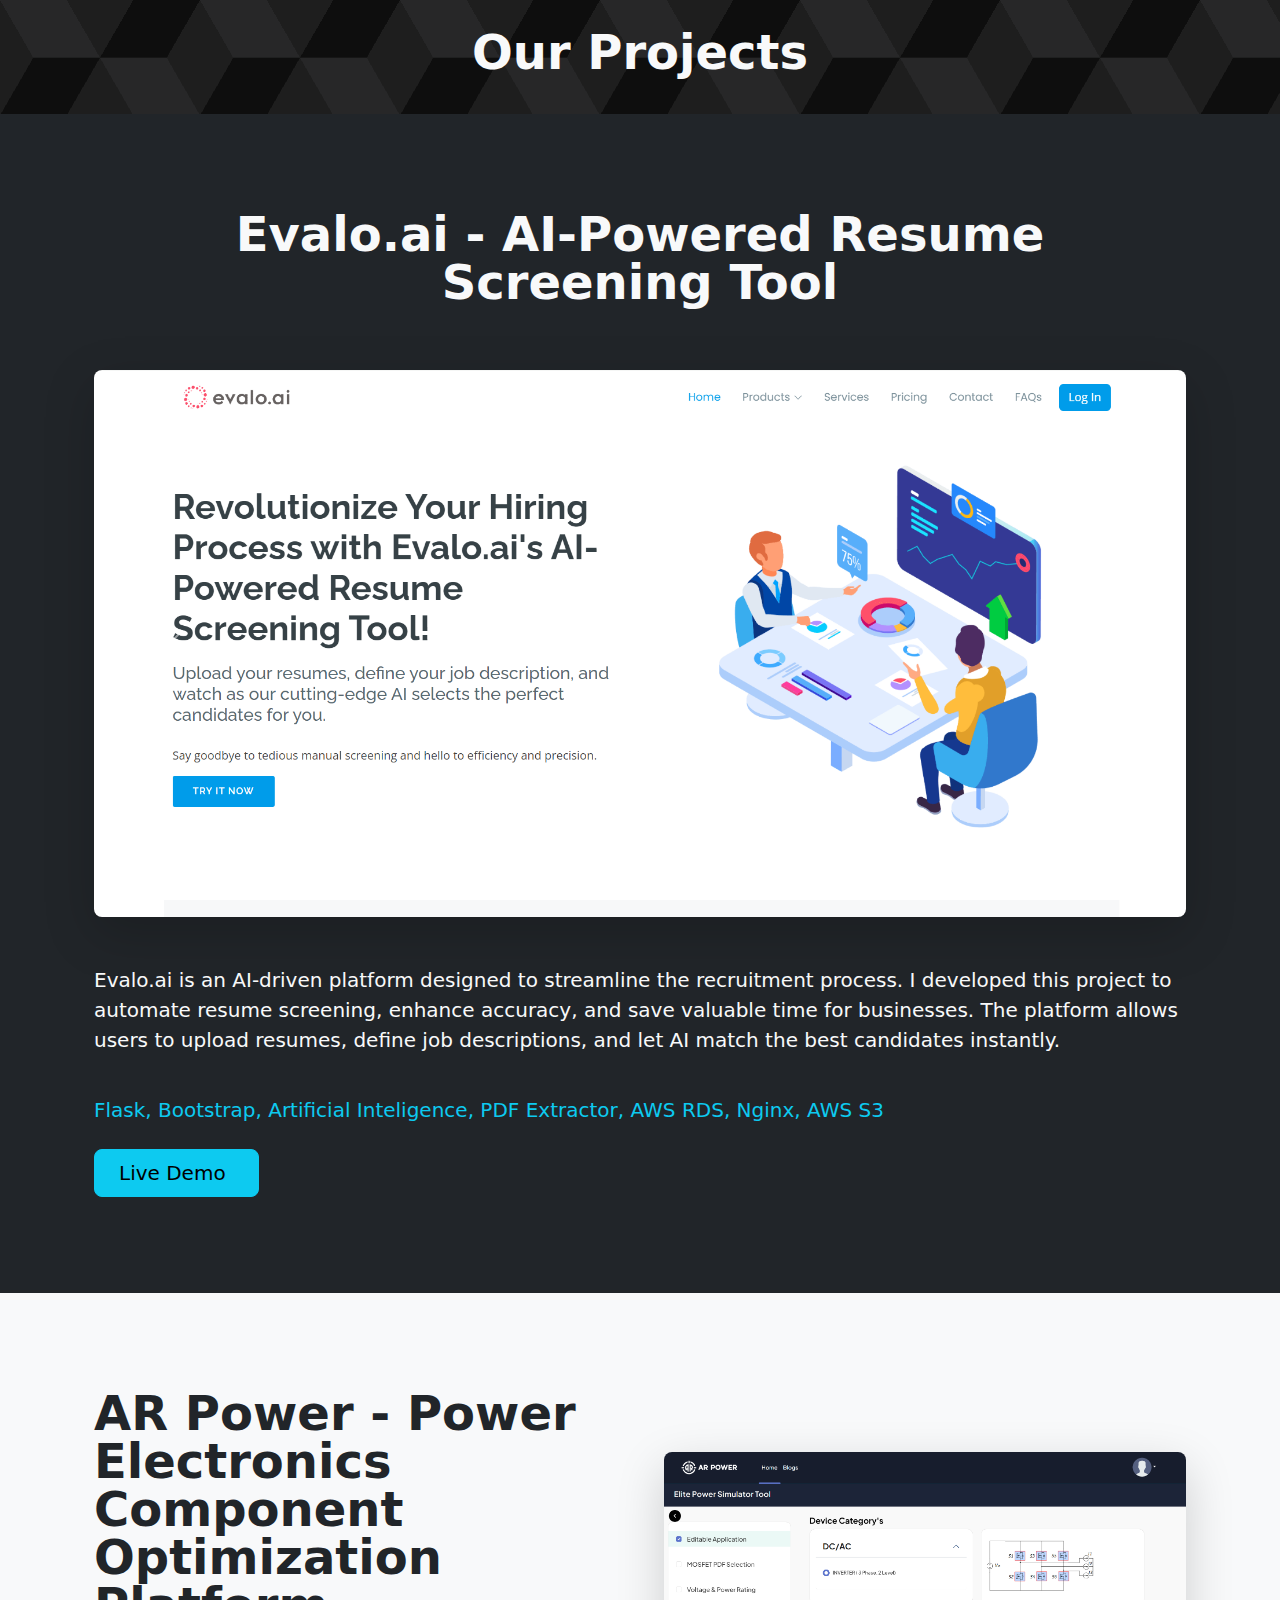
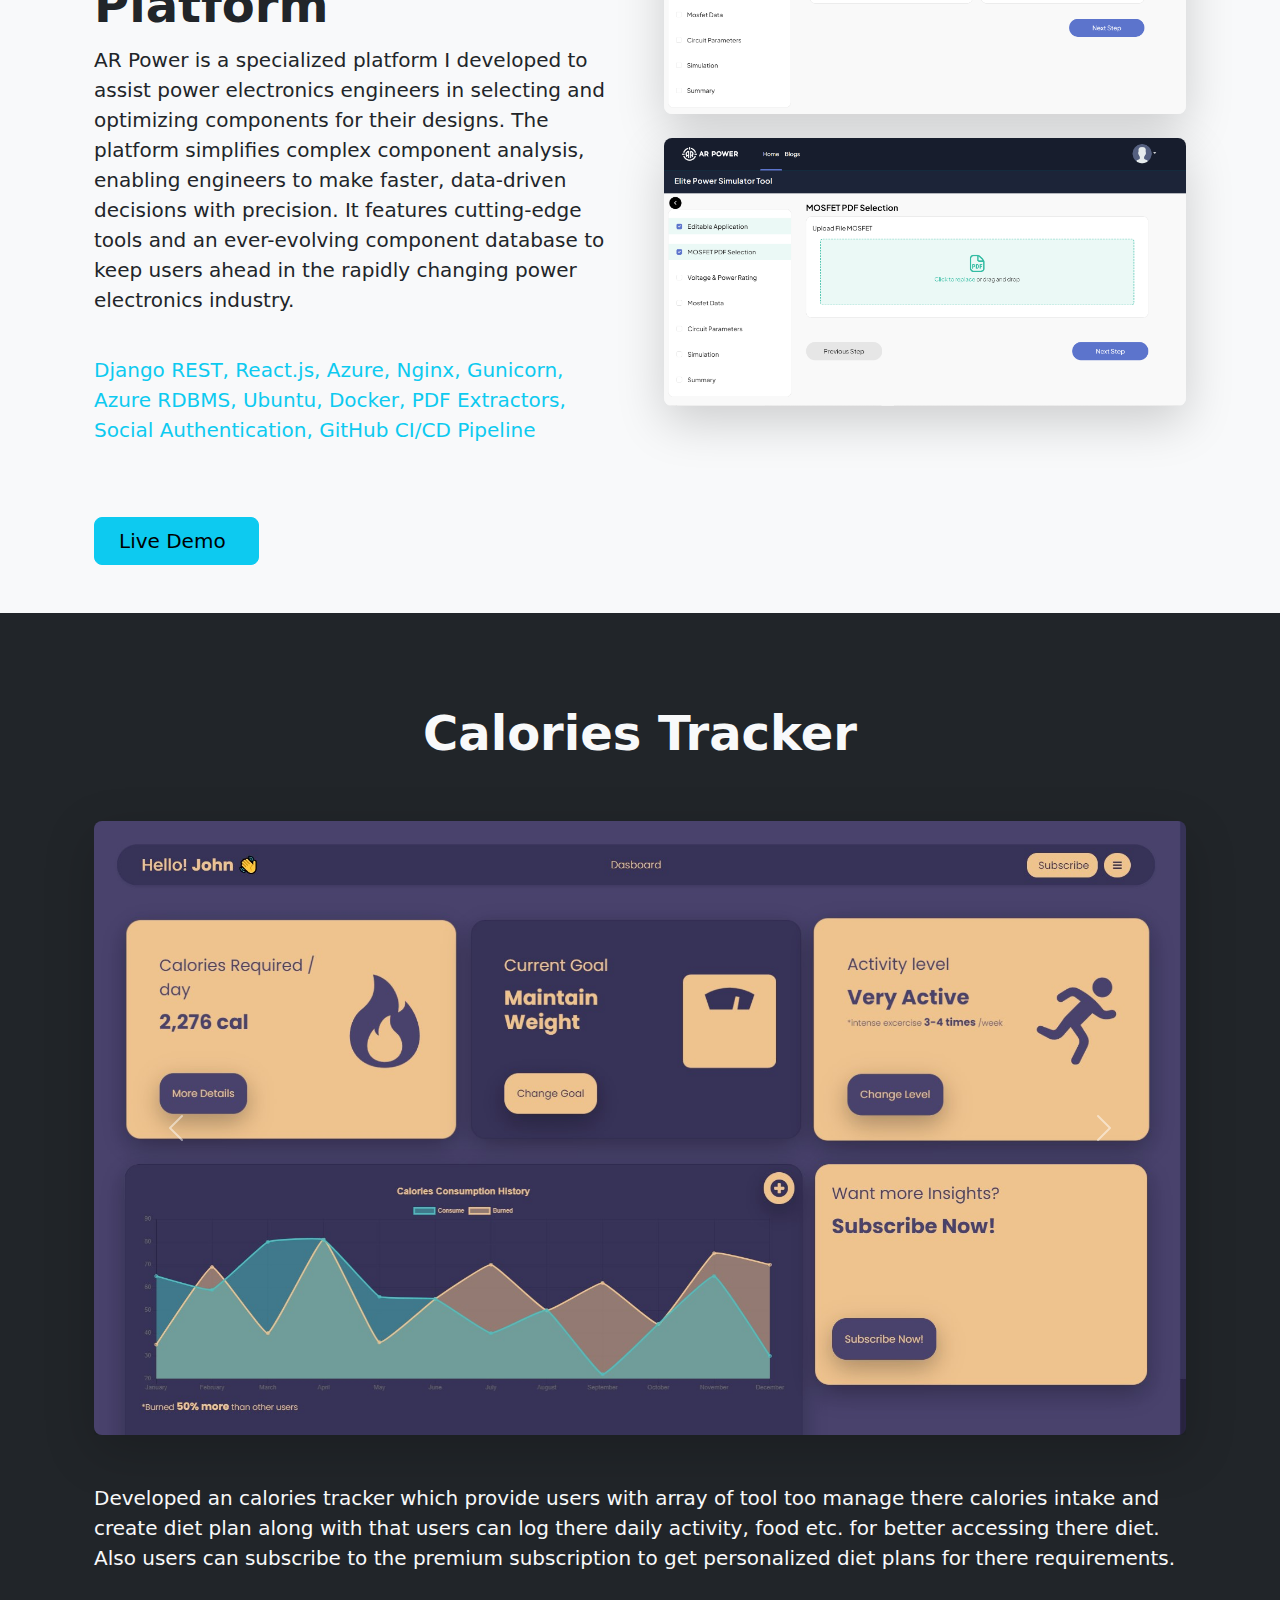
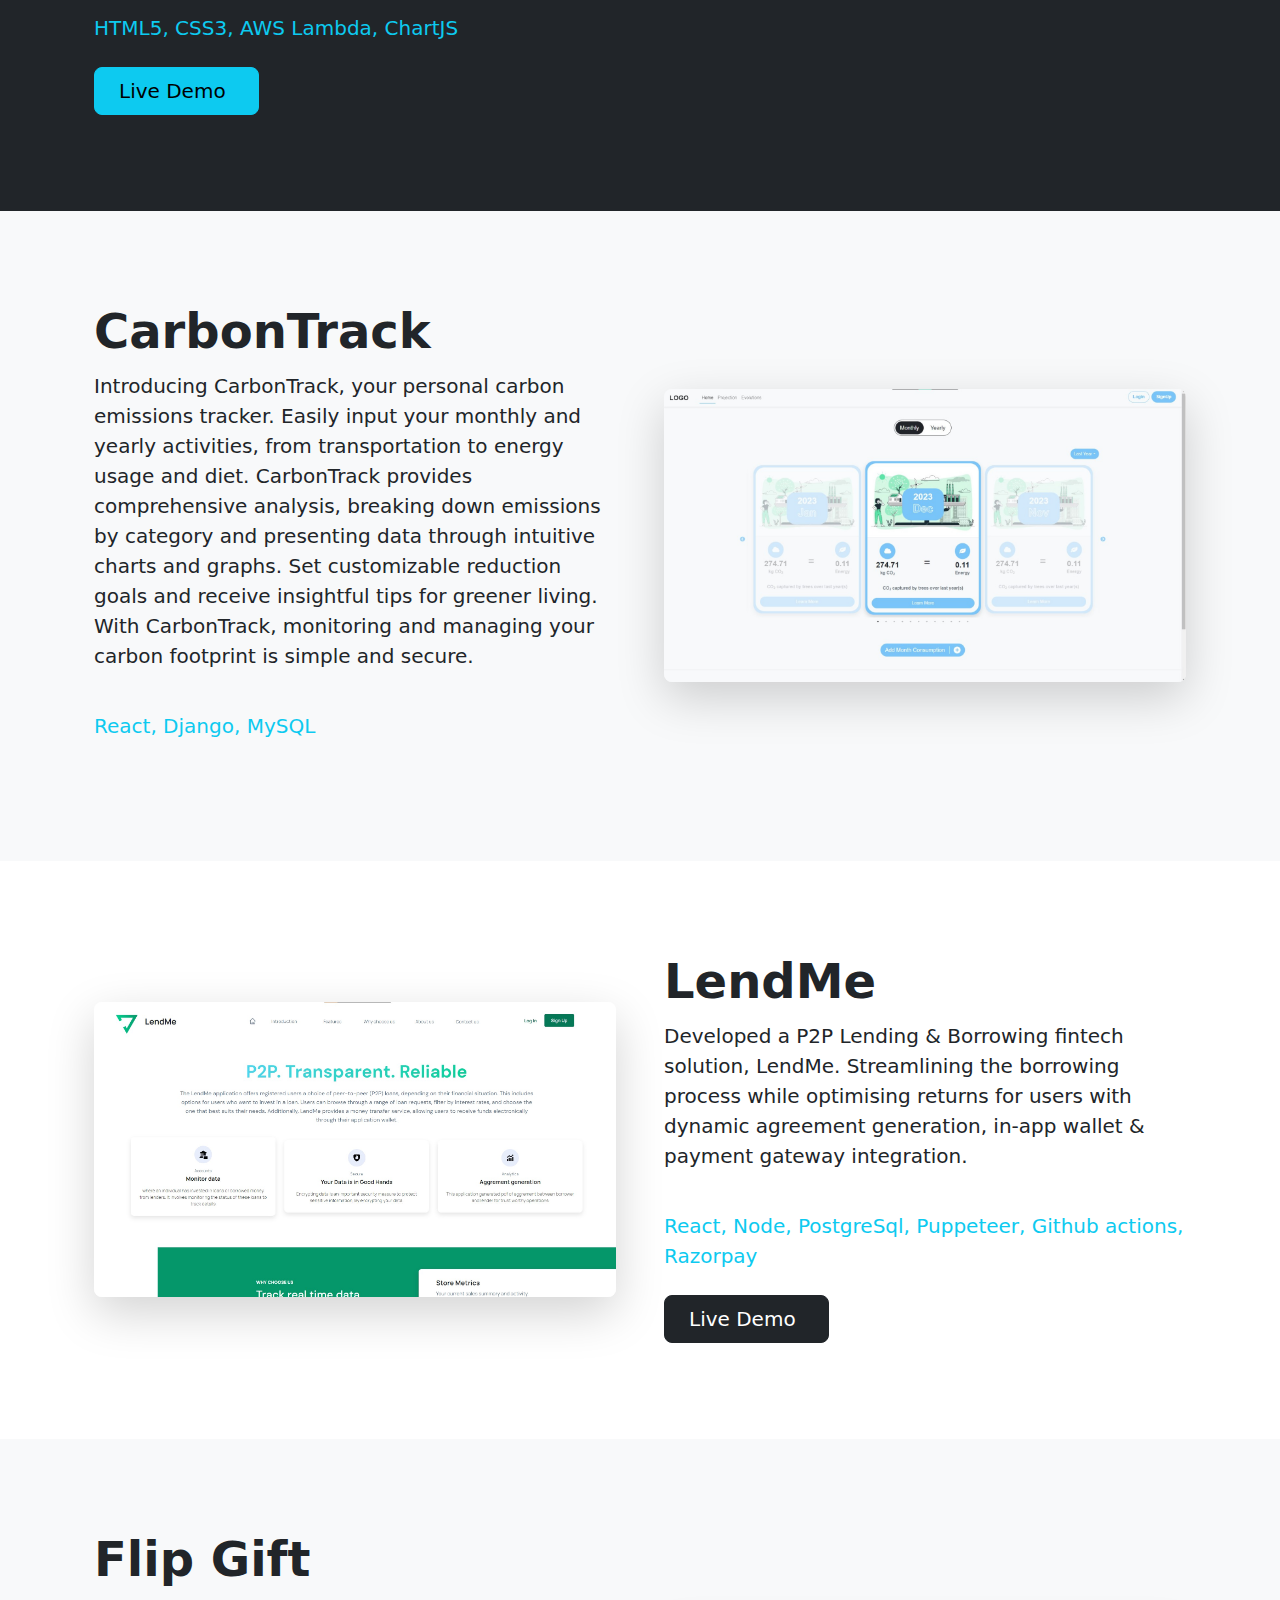
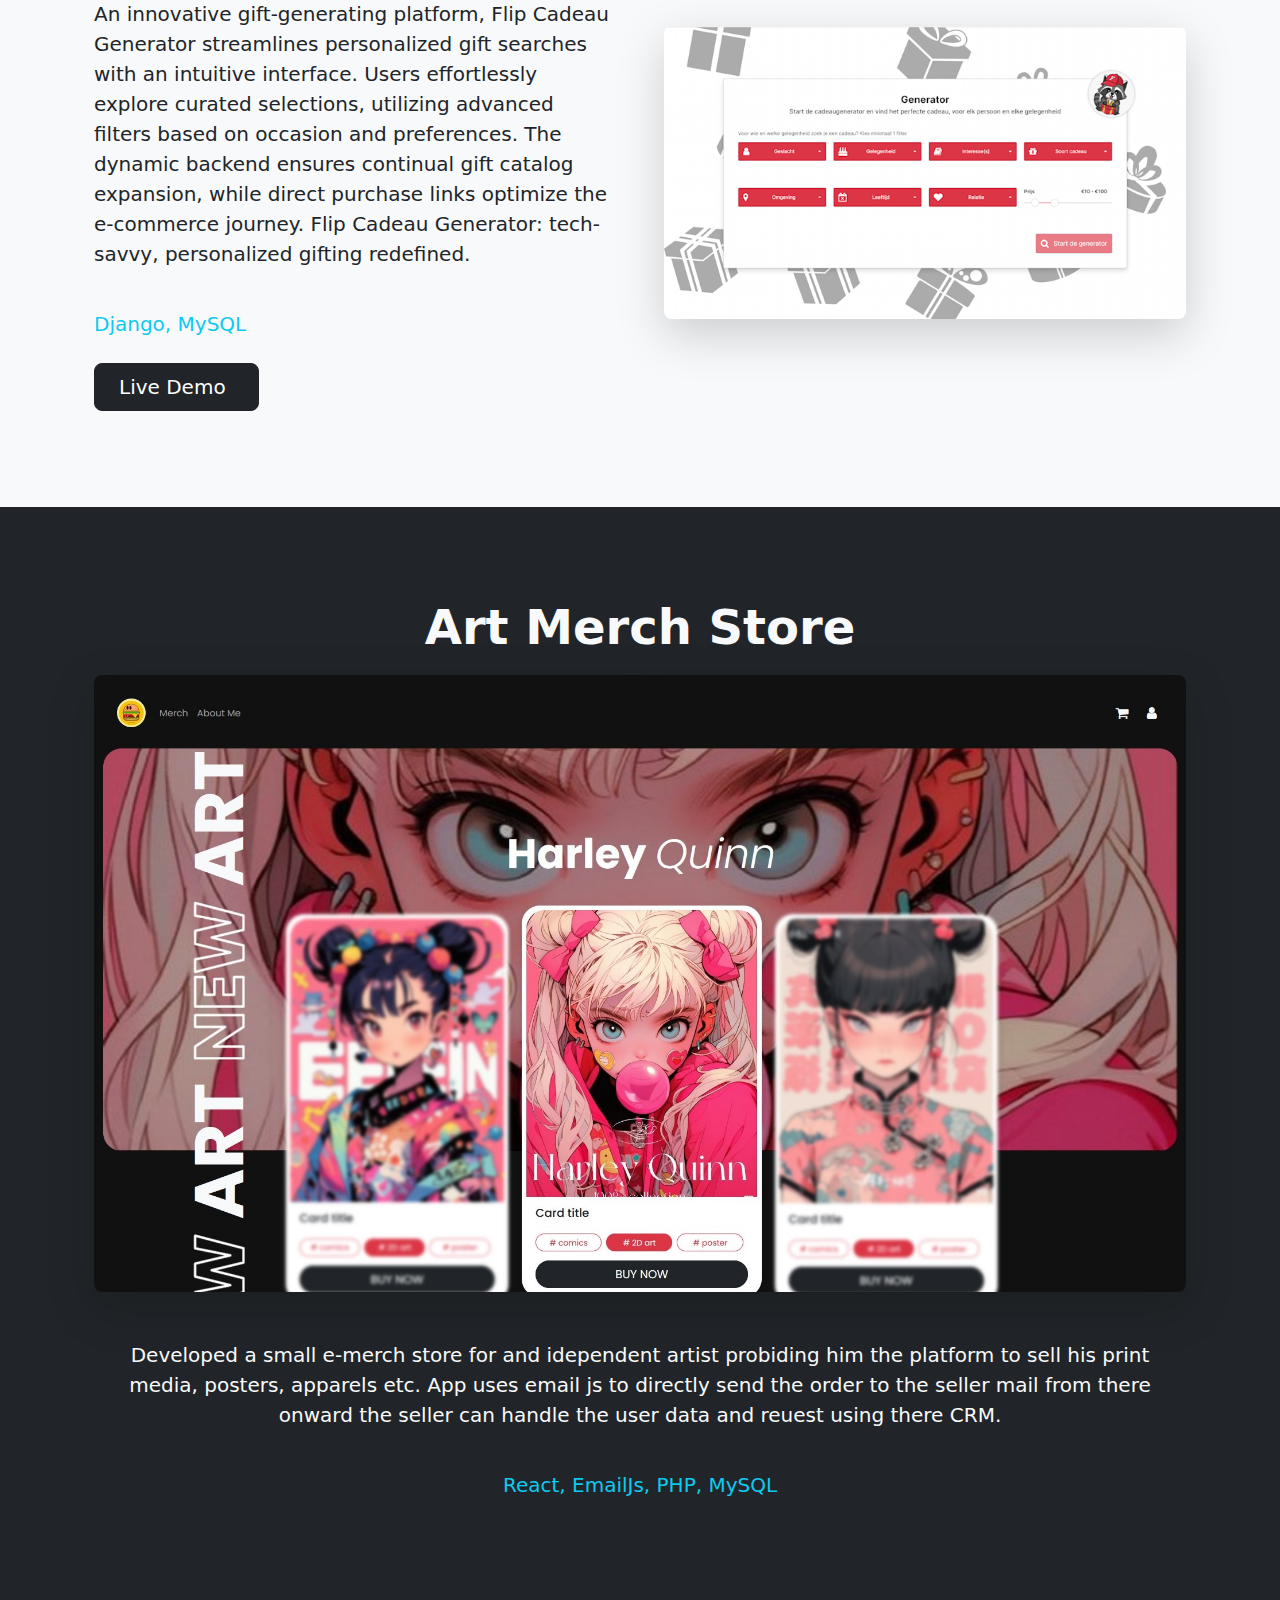
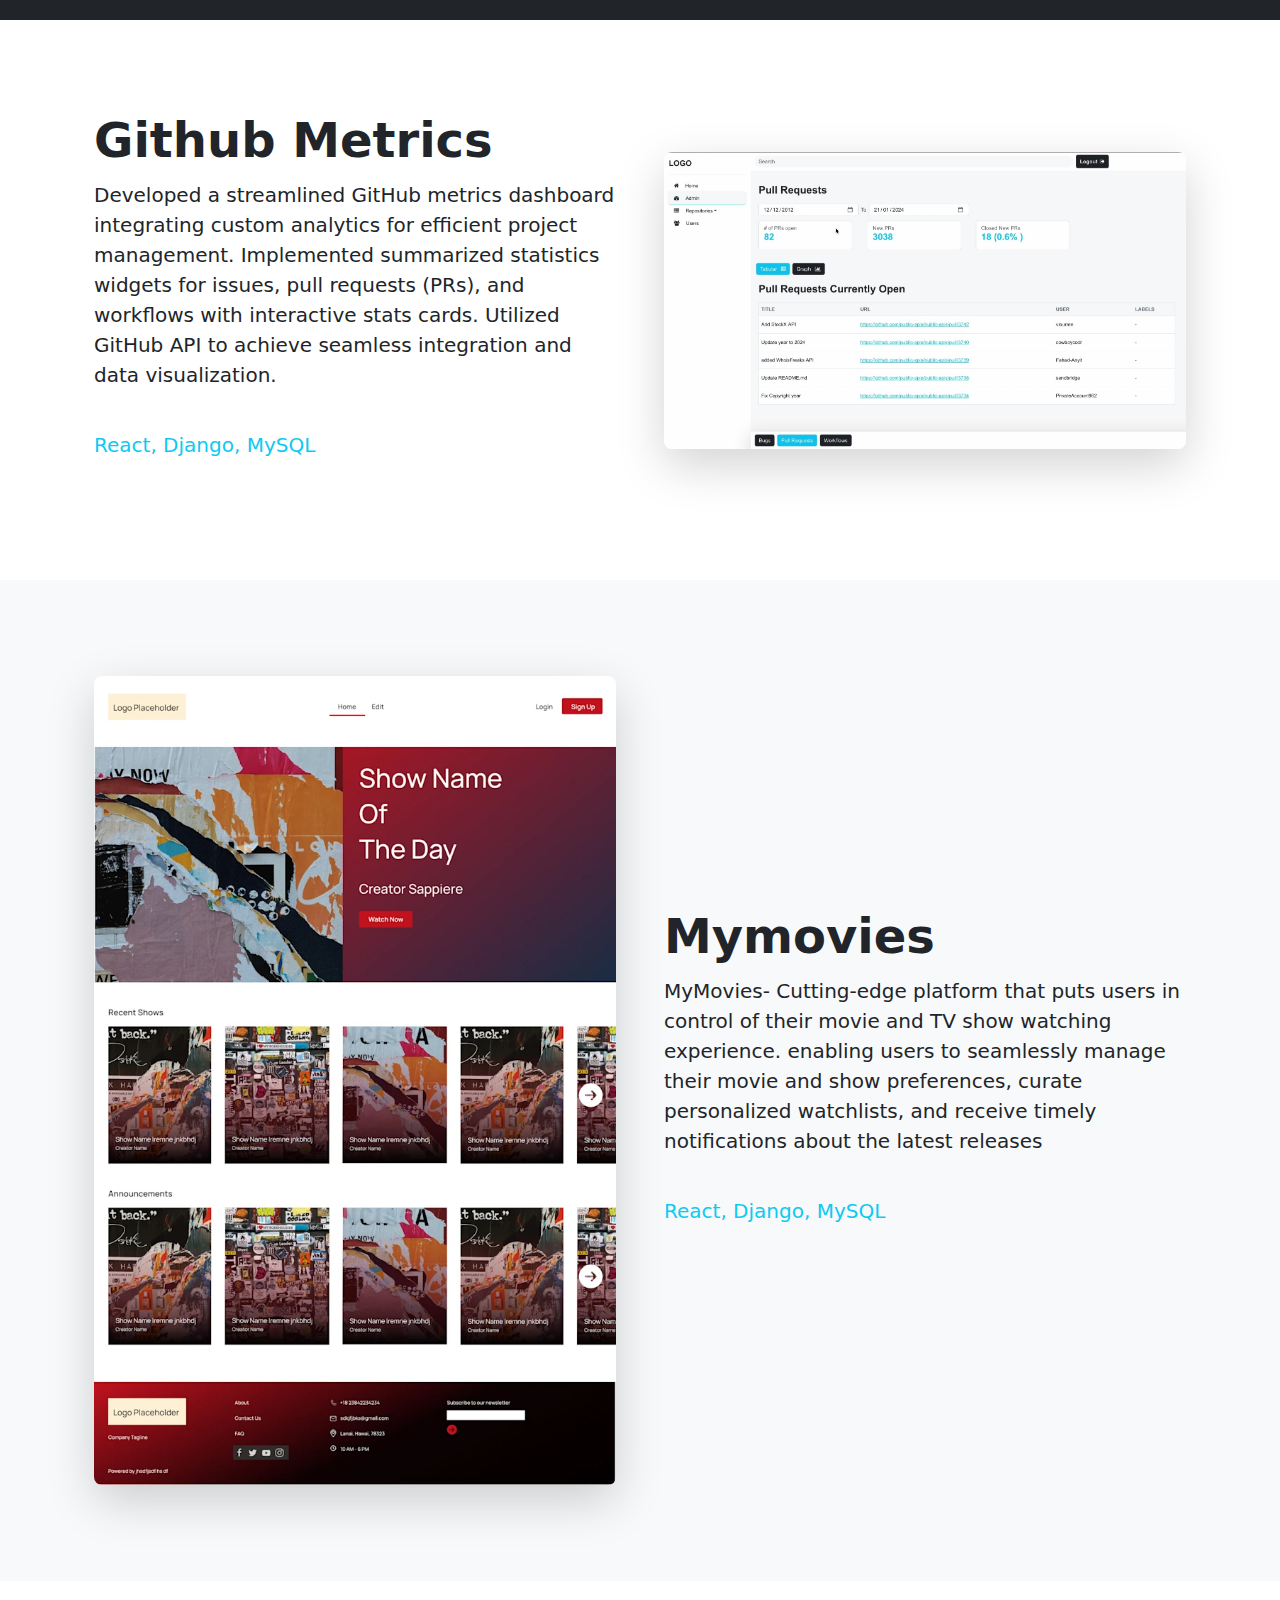
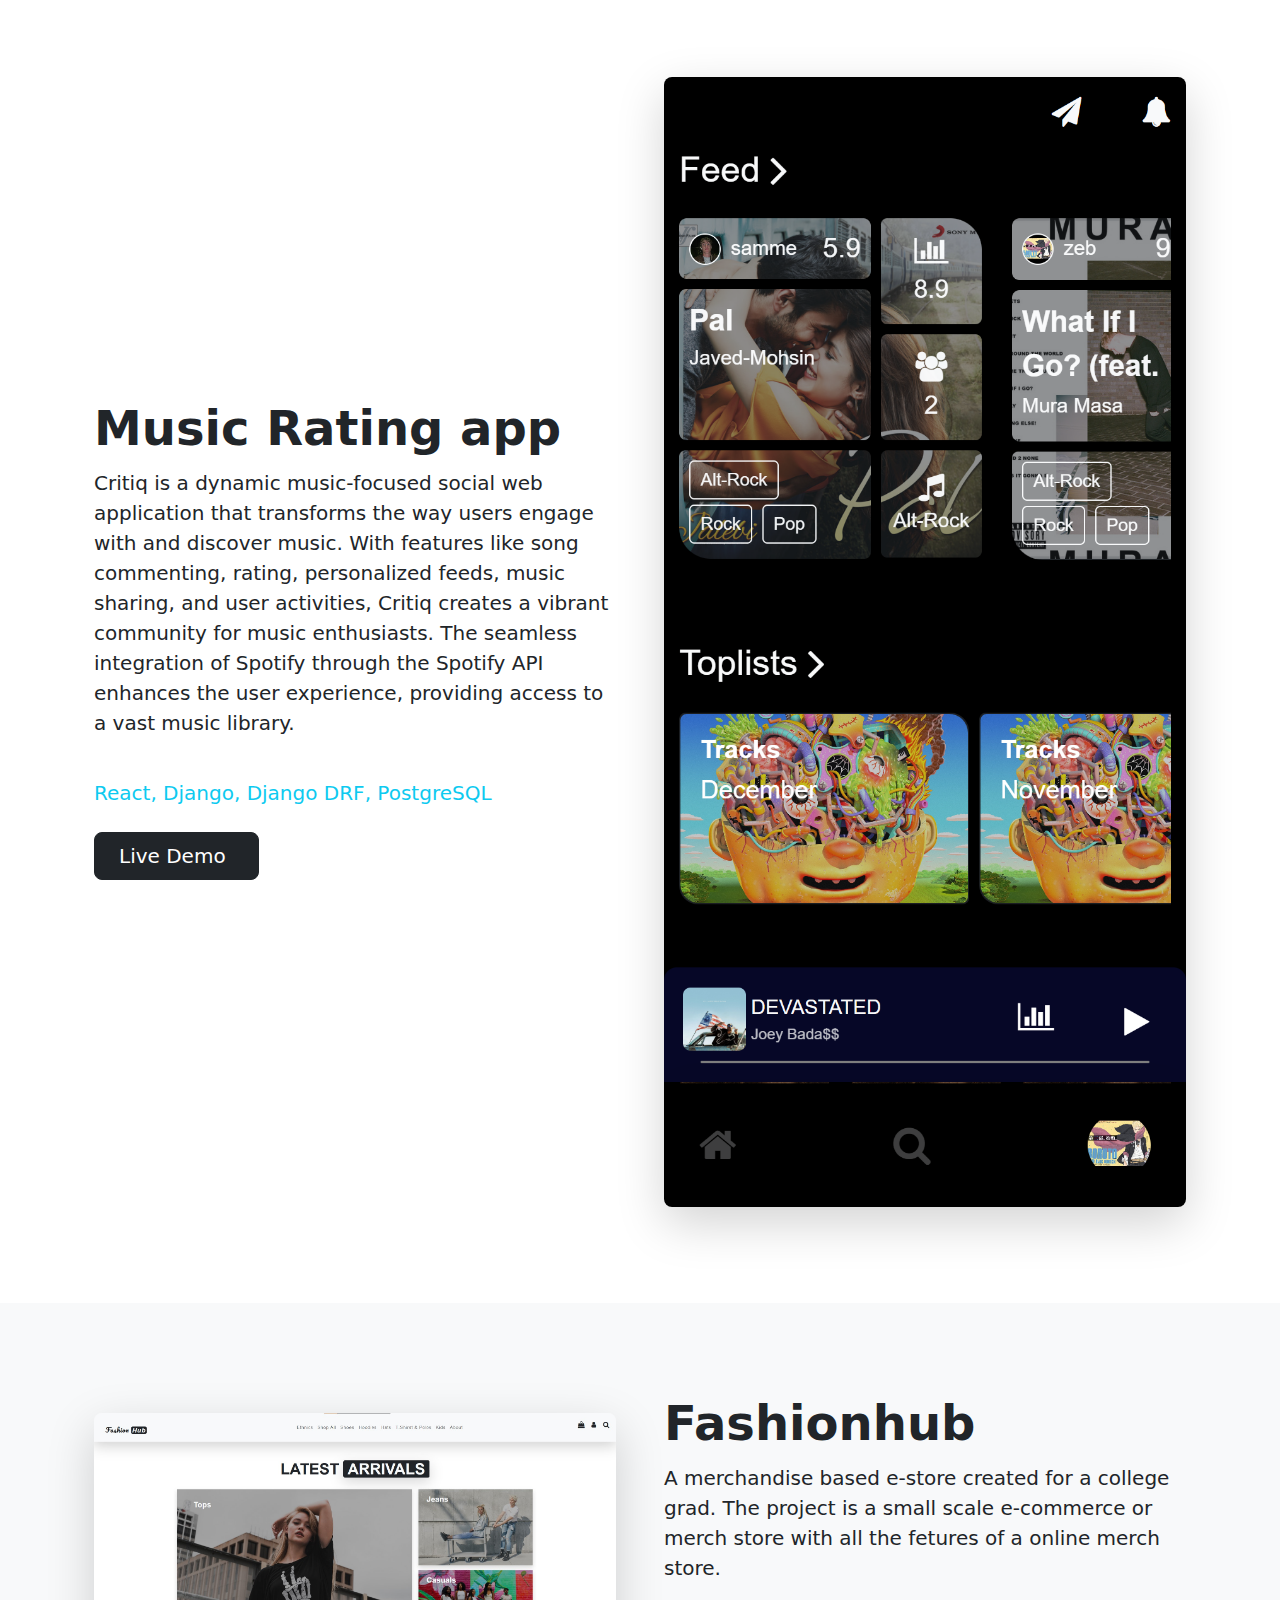
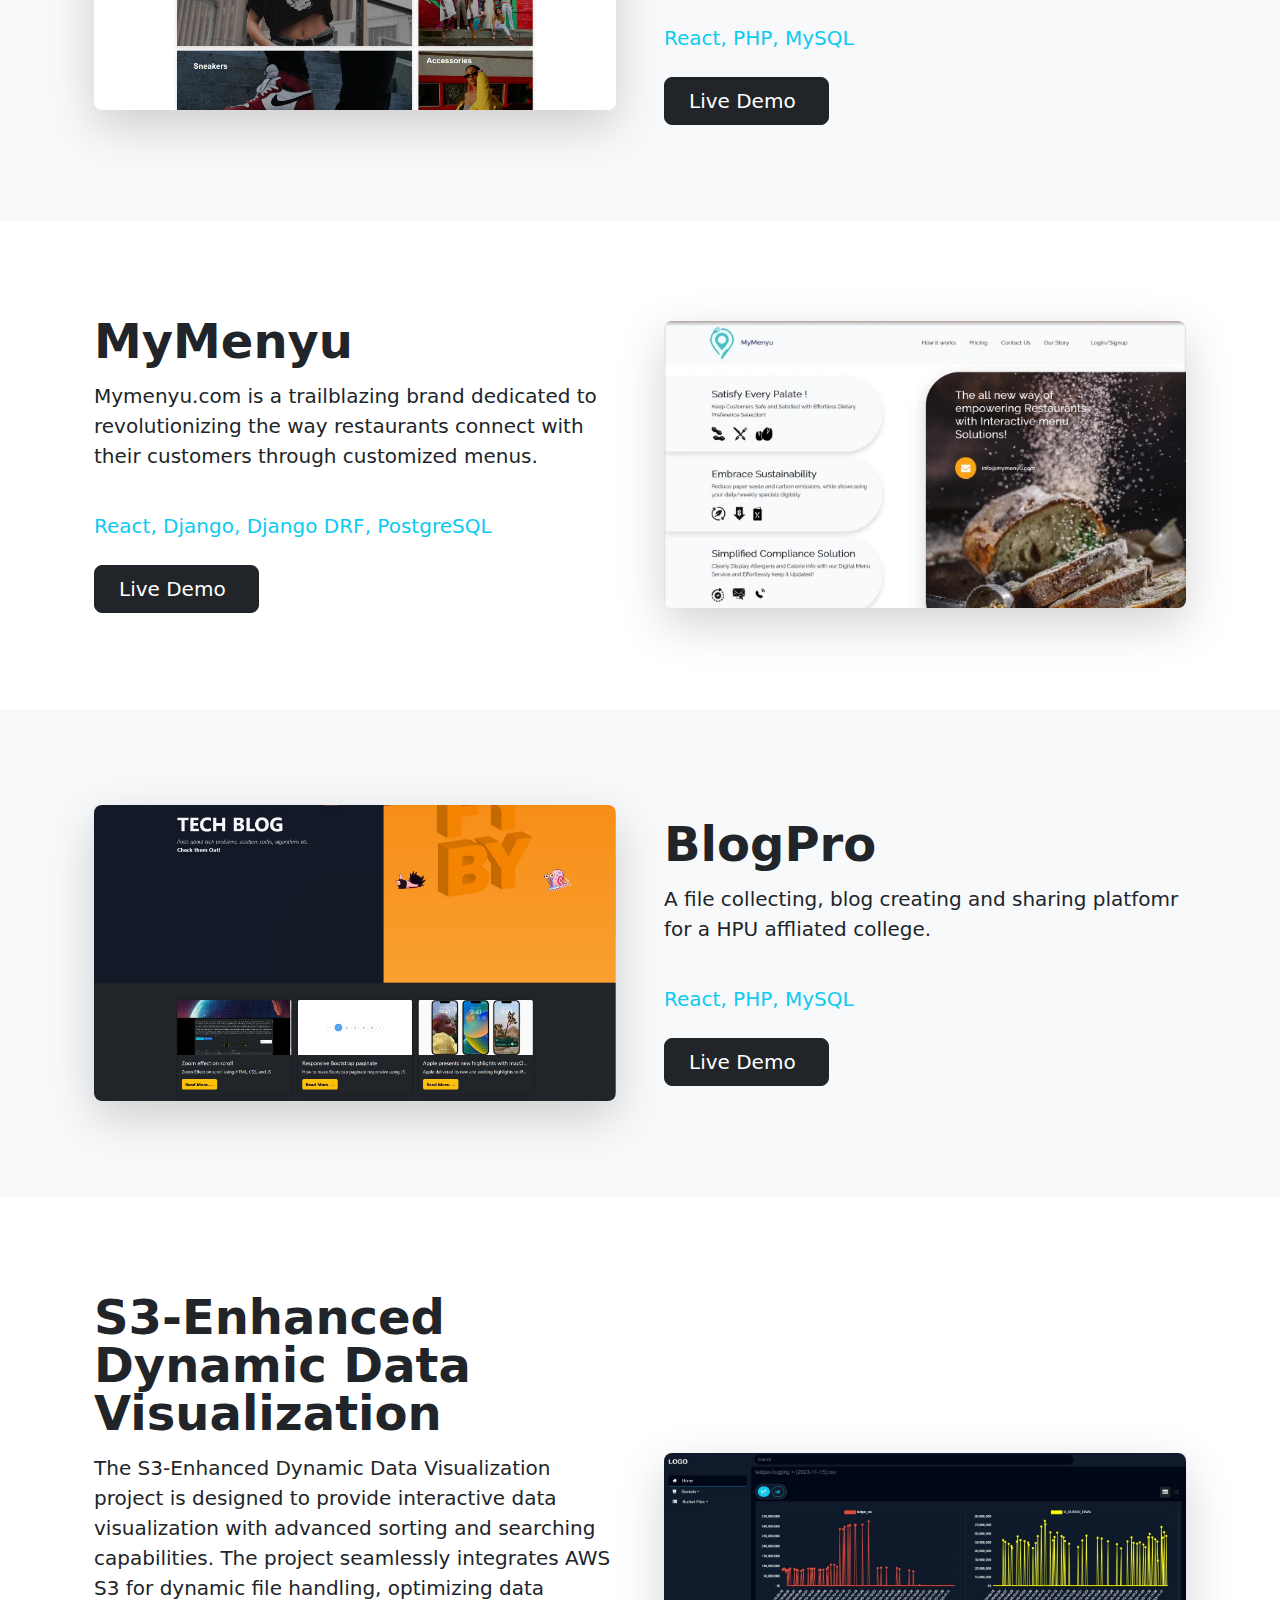
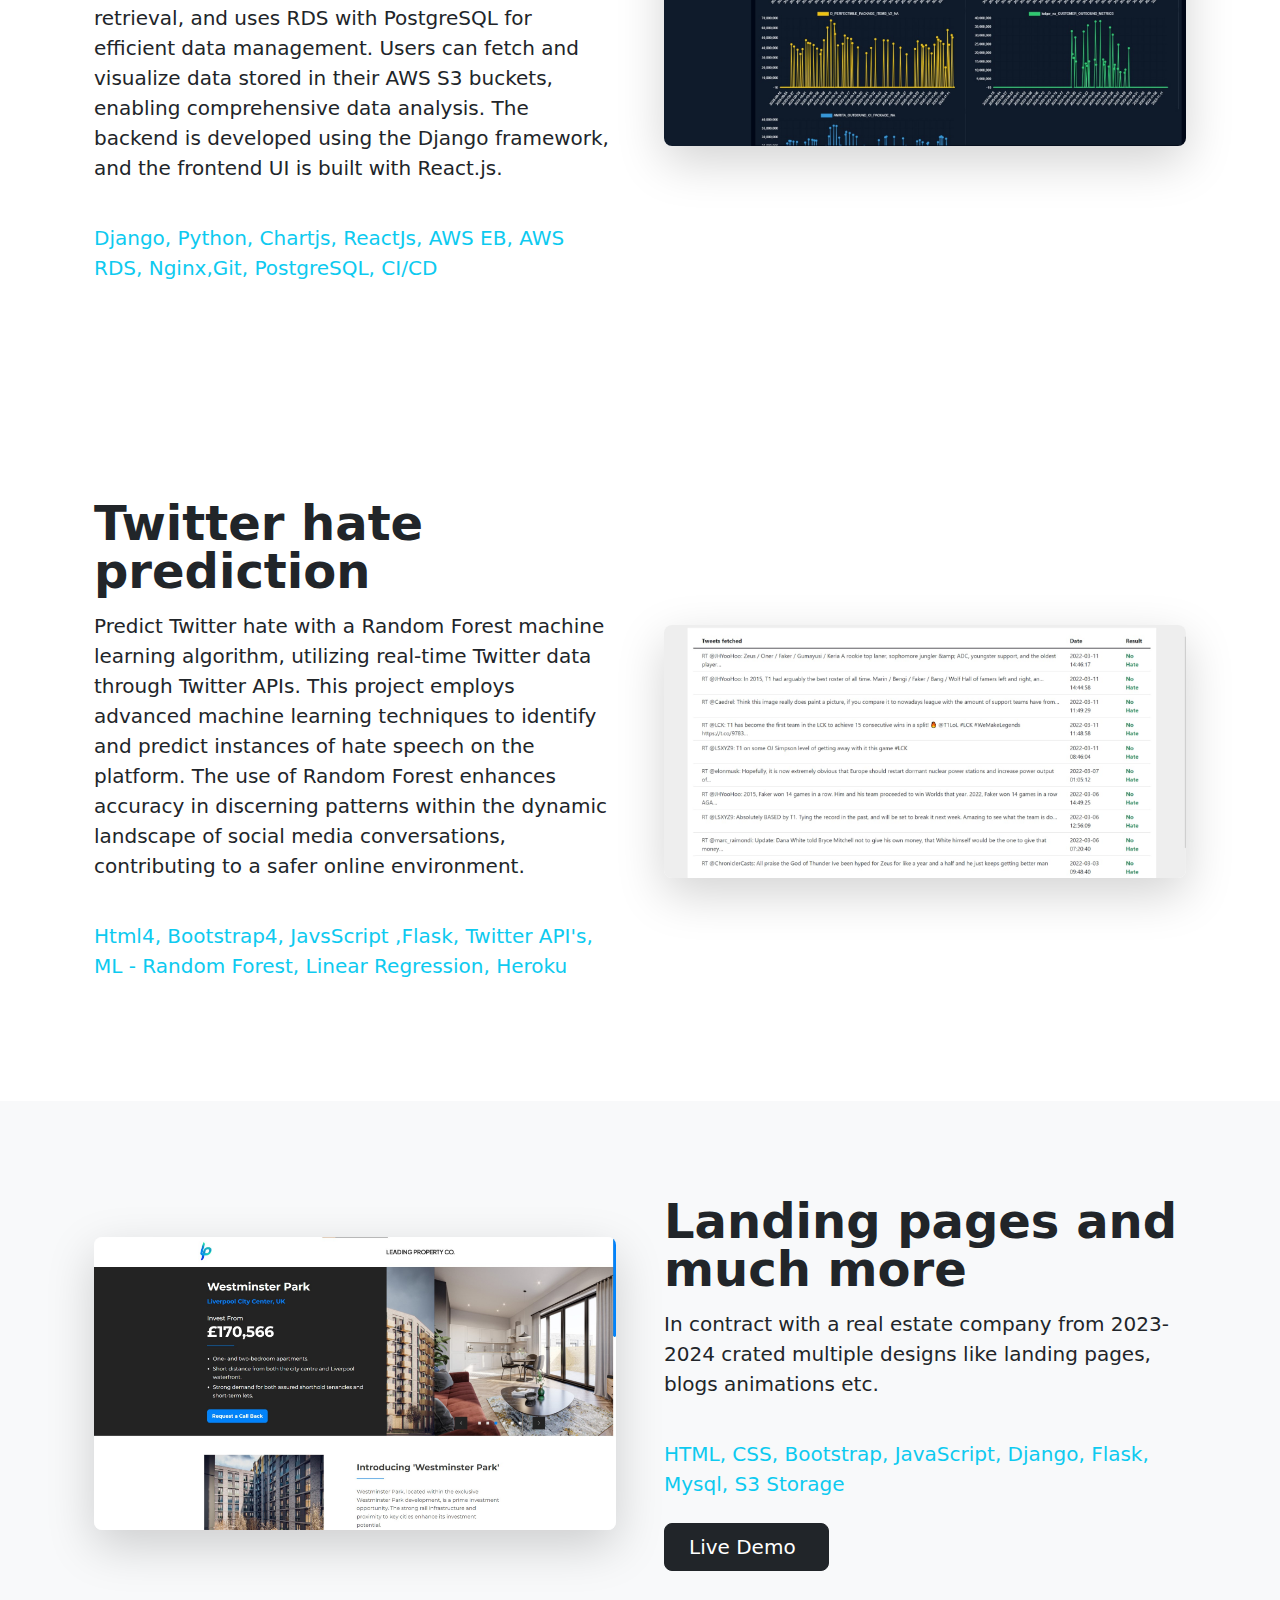
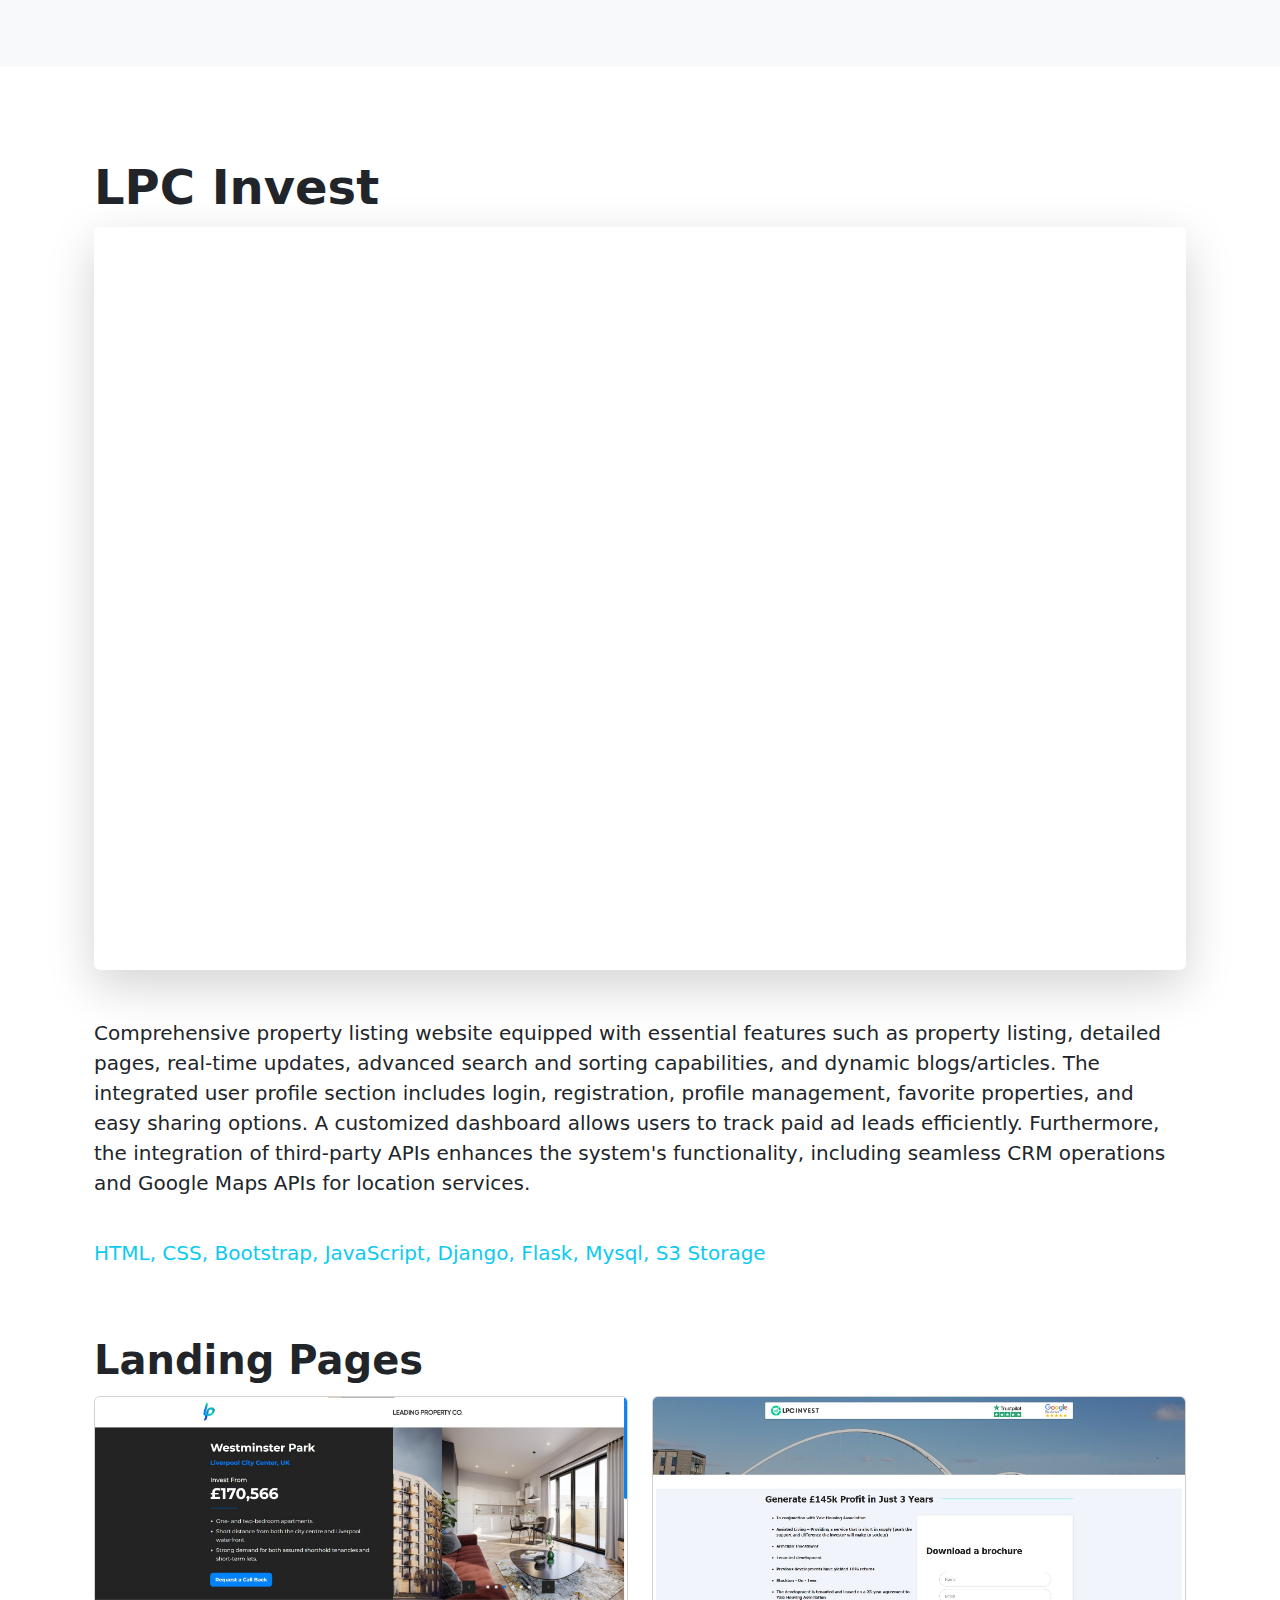
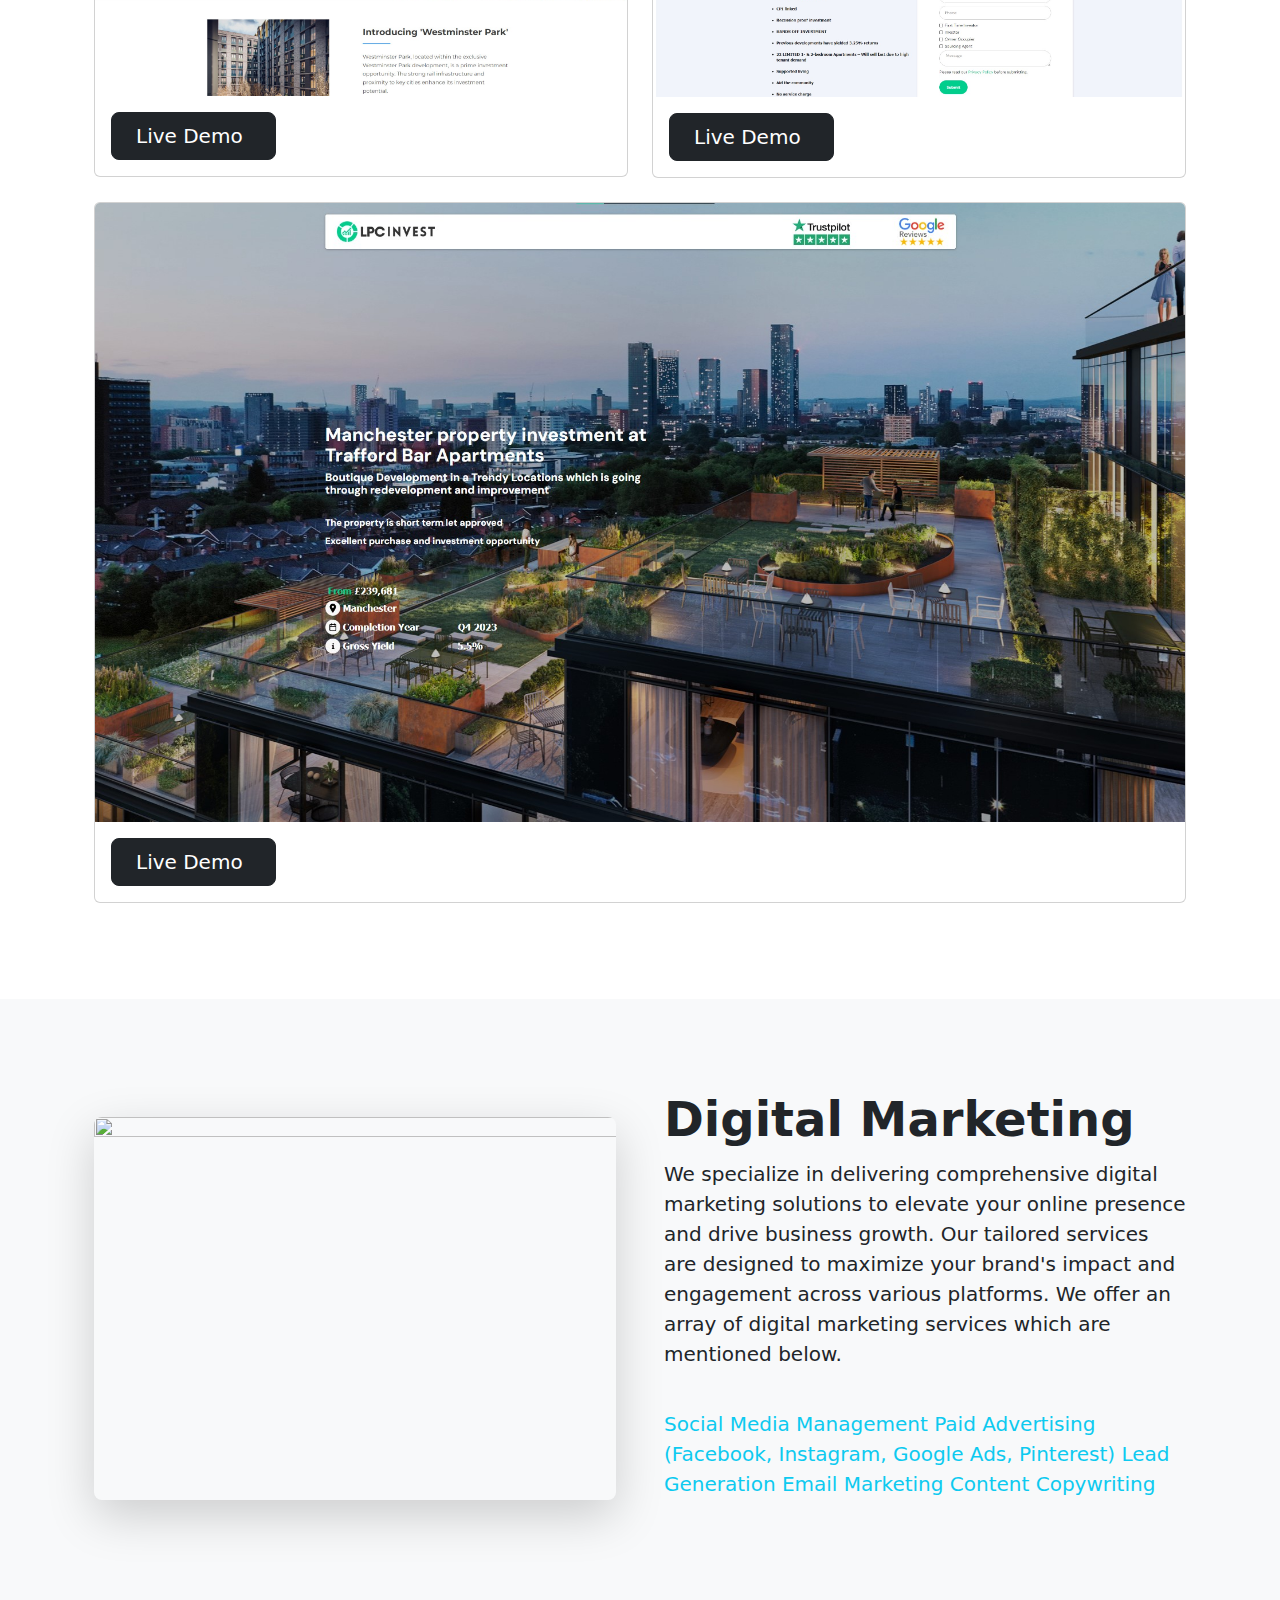
==== projects.html @ 21c9240b "first commit" ====
<!DOCTYPE html>
<html lang="en" dir="ltr">
  <head>
    <meta charset="utf-8" />
    <meta name="viewport" content="width=device-width, initial-scale=1" />
    <link href="https://cdn.jsdelivr.net/npm/bootstrap@5.1.3/dist/css/bootstrap.min.css" rel="stylesheet" />
    <script src="https://cdn.jsdelivr.net/npm/bootstrap@5.1.3/dist/js/bootstrap.bundle.min.js"></script>
    <script src="https://kit.fontawesome.com/7a600ac64e.js" crossorigin="anonymous"></script>
    <link rel="stylesheet" href="master.css" />
    <link rel="icon" href="favic.png" type="image/gif" sizes="16x16" />
    <!-- <script type="text/javascript" src="master.js" async></script> -->

    <link
      rel="stylesheet"
      href="https://cdnjs.cloudflare.com/ajax/libs/aos/2.3.4/aos.css"
      integrity="sha512-1cK78a1o+ht2JcaW6g8OXYwqpev9+6GqOkz9xmBN9iUUhIndKtxwILGWYOSibOKjLsEdjyjZvYDq/cZwNeak0w=="
      crossorigin="anonymous"
      referrerpolicy="no-referrer"
    />
    <script
      src="https://cdnjs.cloudflare.com/ajax/libs/aos/2.3.4/aos.js"
      integrity="sha512-A7AYk1fGKX6S2SsHywmPkrnzTZHrgiVT7GcQkLGDe2ev0aWb8zejytzS8wjo7PGEXKqJOrjQ4oORtnimIRZBtw=="
      crossorigin="anonymous"
      referrerpolicy="no-referrer"
    ></script>

    <title>Portfolio Fiverr</title>
    <!-- <script async>
      AOS.init();
    </script> -->
  </head>
  <body>
    <div class="pattern">
      <div class="w-100 text-center text-light py-4" style="background-color: rgba(0, 0, 0, 0.5)">
        <h4 class="display-5 fw-bold">Our Projects</h4>
      </div>
    </div>


    <div class="bg-dark text-light" data-aos="fade-up">
      <div class="container col-xxl-8 px-4 py-5">
        <div class="row g-5 py-5">
          <h1 class="display-5 fw-bold lh-1 mb-3 text-center">Evalo.ai - AI-Powered Resume Screening Tool</h1>

          <div class="col-12" data-aos="fade-up">
            <div id="carouselExampleControls" class="carousel slide" data-bs-ride="carousel">
              <div class="carousel-inner shadow-lg">
                <div class="carousel-item rounded-3 shadow active">
                  <img src="evalo.ai.png" class="d-block w-100 rounded-3 shadow-lg" alt="..." />
                </div>
                <div class="carousel-item rounded-3 shadow">
                  <img src="evalo2.png" class="d-block w-100 rounded-3 shadow-lg" alt="..." />
                </div>
                <div class="carousel-item rounded-3 shadow">
                  <img src="evalo3.png" class="d-block w-100 rounded-3 shadow-lg" alt="..." />
                </div>
                <div class="carousel-item rounded-3 shadow">
                  <img src="evalo4.png" class="d-block w-100 rounded-3 shadow-lg" alt="..." />
                </div>
              </div>
              <button class="carousel-control-prev" type="button" data-bs-target="#carouselExampleControls" data-bs-slide="prev">
                <span class="carousel-control-prev-icon" aria-hidden="true"></span>
                <span class="visually-hidden">Previous</span>
              </button>
              <button class="carousel-control-next" type="button" data-bs-target="#carouselExampleControls" data-bs-slide="next">
                <span class="carousel-control-next-icon" aria-hidden="true"></span>
                <span class="visually-hidden">Next</span>
              </button>
            </div>
          </div>

          <div class="col-lg-12">
            <p class="lead">
              Evalo.ai is an AI-driven platform designed to streamline the recruitment process. I developed this project to automate resume screening, enhance accuracy, and save valuable time for businesses. The platform allows users to upload resumes, define job descriptions, and let AI match the best candidates instantly.
            </p>
            <div class="d-flex py-4 text-info fs-5">Flask, Bootstrap, Artificial Inteligence, PDF Extractor, AWS RDS, Nginx, AWS S3</div>
            <div class="d-grid gap-2 d-md-flex">
              <a href="https://evalo.ai/" target="_blank" type="button" class="btn btn-info btn-lg px-4 me-md-2">
                Live Demo <i class="fa-solid fa-square-arrow-up-right ps-2"></i></a>
            </div>
          </div>
        </div>
      </div>
    </div>

    <div class="bg-light" data-aos="fade-up">
      <div class="container col-xxl-8 px-4 py-5 text-dark">
        <div class="row flex-row align-items-center g-5 py-5">
          <div class="col-lg-6">
            <h1 class="display-5 fw-bold lh-1 mb-3">AR Power - Power Electronics Component Optimization Platform</h1>
            <p class="lead">
              AR Power is a specialized platform I developed to assist power electronics engineers in selecting and optimizing components for their designs. The platform simplifies complex component analysis, enabling engineers to make faster, data-driven decisions with precision. It features cutting-edge tools and an ever-evolving component database to keep users ahead in the rapidly changing power electronics industry. 
            </p>

            <div class="d-flex py-4 text-info fs-5"> Django REST, React.js, Azure, Nginx, Gunicorn, Azure RDBMS, Ubuntu, Docker, PDF Extractors, Social Authentication, GitHub CI/CD Pipeline</div>
          </div>
          <div class="col-12 col-lg-6">
            <img src="Ar2.png" class="d-block mx-lg-auto img-fluid shadow-lg rounded-3" width="750" height="550" />
            <br>
            <img src="Ar.png" class="d-block mx-lg-auto img-fluid shadow-lg rounded-3" width="750" height="550" />
          </div>
        </div>
        <a href="https://www.arpowernow.com/" target="_blank" type="button" class="btn btn-info btn-lg px-4 me-md-2">
          Live Demo <i class="fa-solid fa-square-arrow-up-right ps-2"></i></a>
      </div>
      </div>
    </div>

    <div class="bg-dark text-light" data-aos="fade-up">
      <div class="container col-xxl-8 px-4 py-5">
        <div class="row g-5 py-5">
          <h1 class="display-5 fw-bold lh-1 mb-3 text-center">Calories Tracker</h1>

          <div class="col-12" data-aos="fade-up">
            <div id="carouselExampleControls" class="carousel slide" data-bs-ride="carousel">
              <div class="carousel-inner shadow-lg">
                <div class="carousel-item rounded-3 shadow active">
                  <img src="cal1.jpg" class="d-block w-100 rounded-3 shadow-lg" alt="..." />
                </div>
                <div class="carousel-item rounded-3 shadow">
                  <img src="cal2.jpg" class="d-block w-100 rounded-3 shadow-lg" alt="..." />
                </div>
                <div class="carousel-item rounded-3 shadow">
                  <img src="cal3.jpg" class="d-block w-100 rounded-3 shadow-lg" alt="..." />
                </div>
                <div class="carousel-item rounded-3 shadow">
                  <img src="cal4.jpg" class="d-block w-100 rounded-3 shadow-lg" alt="..." />
                </div>
              </div>
              <button class="carousel-control-prev" type="button" data-bs-target="#carouselExampleControls" data-bs-slide="prev">
                <span class="carousel-control-prev-icon" aria-hidden="true"></span>
                <span class="visually-hidden">Previous</span>
              </button>
              <button class="carousel-control-next" type="button" data-bs-target="#carouselExampleControls" data-bs-slide="next">
                <span class="carousel-control-next-icon" aria-hidden="true"></span>
                <span class="visually-hidden">Next</span>
              </button>
            </div>
          </div>

          <div class="col-lg-12">
            <p class="lead">
              Developed an calories tracker which provide users with array of tool too manage there calories intake and create diet plan along with that users can log there daily activity, food etc.
              for better accessing there diet. Also users can subscribe to the premium subscription to get personalized diet plans for there requirements.
            </p>

            <div class="d-flex py-4 text-info fs-5">HTML5, CSS3, AWS Lambda, ChartJS</div>
            <div class="d-grid gap-2 d-md-flex">
              <a href="https://calorie-tracker-xi.vercel.app/" target="_blank" type="button" class="btn btn-info btn-lg px-4 me-md-2">
                Live Demo <i class="fa-solid fa-square-arrow-up-right ps-2"></i
              ></a>
            </div>
          </div>
        </div>
      </div>
    </div>

    <div class="bg-white text-dark d-none" data-aos="fade-up" style="border-radius: 10px">
      <div class="container col-xxl-8 px-4 py-5">
        <div class="row g-5 py-5">
          <h1 class="display-5 fw-bold lh-1 mb-3 text-center">Archive Manager</h1>

          <div class="col-12" data-aos="fade-up">
            <div id="carouselExampleControls" class="carousel slide" data-bs-ride="carousel">
              <div class="carousel-inner shadow-lg">
                <div class="carousel-item rounded-3 shadow active">
                  <img src="arch1.jpg" class="d-block w-100 rounded-3 shadow-lg" alt="..." />
                </div>
                <div class="carousel-item rounded-3 shadow">
                  <img src="arch3.jpg" class="d-block w-100 rounded-3 shadow-lg" alt="..." />
                </div>
                <div class="carousel-item rounded-3 shadow">
                  <img src="arch2.jpg" class="d-block w-100 rounded-3 shadow-lg" alt="..." />
                </div>
              </div>
              <button class="carousel-control-prev" type="button" data-bs-target="#carouselExampleControls" data-bs-slide="prev">
                <span class="carousel-control-prev-icon" aria-hidden="true"></span>
                <span class="visually-hidden">Previous</span>
              </button>
              <button class="carousel-control-next" type="button" data-bs-target="#carouselExampleControls" data-bs-slide="next">
                <span class="carousel-control-next-icon" aria-hidden="true"></span>
                <span class="visually-hidden">Next</span>
              </button>
            </div>
          </div>

          <div class="col-lg-12 text-dark">
            <p class="lead">
              Developed an archive manager which offers a selection of services designed to eliminate the tedium of data retrieval. maintenance, and monitoring, thereby streamlining your operations.
            </p>

            <div class="d-flex py-4 text-info fs-5">React, Node, Django, MySQL, ChartJS</div>
            <div class="d-grid gap-2 d-md-flex">
              <a href="https://archive-manager.vercel.app/" target="_blank" type="button" class="btn btn-dark btn-lg px-4 me-md-2"> Live Demo <i class="fa-solid fa-square-arrow-up-right ps-2"></i></a>
            </div>
          </div>
        </div>
      </div>
    </div>

    <div class="bg-light" data-aos="fade-up">
      <div class="container col-xxl-8 px-4 py-5 text-dark">
        <div class="row flex-row align-items-center g-5 py-5">
          <div class="col-lg-6">
            <h1 class="display-5 fw-bold lh-1 mb-3">CarbonTrack</h1>
            <p class="lead">
              Introducing CarbonTrack, your personal carbon emissions tracker. Easily input your monthly and yearly activities, from transportation to energy usage and diet. CarbonTrack provides
              comprehensive analysis, breaking down emissions by category and presenting data through intuitive charts and graphs. Set customizable reduction goals and receive insightful tips for
              greener living. With CarbonTrack, monitoring and managing your carbon footprint is simple and secure.
            </p>

            <div class="d-flex py-4 text-info fs-5">React, Django, MySQL</div>
          </div>

          <div class="col-12 col-lg-6">
            <img src="carbon.jpeg" class="d-block mx-lg-auto img-fluid shadow-lg rounded-3" width="750" height="550" />
          </div>
        </div>
      </div>
    </div>

    <div class="bg-white" data-aos="fade-up">
      <div class="container col-xxl-8 px-4 py-5 text-dark">
        <div class="row flex-lg-row-reverse align-items-center g-5 py-5">
          <div class="col-lg-6">
            <h1 class="display-5 fw-bold lh-1 mb-3">LendMe</h1>
            <p class="lead">
              Developed a P2P Lending & Borrowing fintech solution, LendMe. Streamlining the borrowing process while optimising returns for users with dynamic agreement generation, in-app wallet &
              payment gateway integration.
            </p>

            <div class="d-flex py-4 text-info fs-5">React, Node, PostgreSql, Puppeteer, Github actions, Razorpay</div>
            <div class="d-grid gap-2 d-md-flex">
              <a href="https://lend-me-p2p.netlify.app/" target="_blank" type="button" class="btn btn-dark btn-lg px-4 me-md-2"> Live Demo <i class="fa-solid fa-square-arrow-up-right ps-2"></i></a>
            </div>
          </div>
          <div class="col-12 col-lg-6">
            <img src="lm.jpg" class="d-block mx-lg-auto img-fluid shadow-lg rounded-3" width="750" height="550" />
          </div>
        </div>
      </div>
    </div>

    <div class="bg-light" data-aos="fade-up">
      <div class="container col-xxl-8 px-4 py-5 text-dark">
        <div class="row flex-lg-row-reverse align-items-center g-5 py-5">
          <div class="col-12 col-lg-6">
            <img src="gg.webp" class="d-block mx-lg-auto img-fluid shadow-lg rounded-3" width="750" height="550" />
          </div>
          <div class="col-lg-6">
            <h1 class="display-5 fw-bold lh-1 mb-3">Flip Gift</h1>
            <p class="lead">
              An innovative gift-generating platform, Flip Cadeau Generator streamlines personalized gift searches with an intuitive interface. Users effortlessly explore curated selections, utilizing
              advanced filters based on occasion and preferences. The dynamic backend ensures continual gift catalog expansion, while direct purchase links optimize the e-commerce journey. Flip Cadeau
              Generator: tech-savvy, personalized gifting redefined.
            </p>

            <div class="d-flex py-4 text-info fs-5">Django, MySQL</div>
            <div class="d-grid gap-2 d-md-flex">
              <a href="https://www.generator.flippcadeau.nl/" target="_blank" type="button" class="btn btn-dark btn-lg px-4 me-md-2">
                Live Demo <i class="fa-solid fa-square-arrow-up-right ps-2"></i
              ></a>
            </div>
          </div>
        </div>
      </div>
    </div>

    <div class="bg-dark" data-aos="fade-up">
      <div class="container col-xxl-8 px-4 py-5 text-light">
        <div class="row g-5 py-5">
          <div class="col-12" data-aos="fade-up" data-aos-delay="300">
            <h1 class="display-5 fw-bold lh-1 mb-4 text-center">Art Merch Store</h1>
            <img src="artstore.jpg" class="d-block mx-lg-auto img-fluid shadow-lg rounded-3" width="100%" />
          </div>
          <div class="col-12 text-center" data-aos="fade-up" data-aos-delay="100">
            <p class="lead">
              Developed a small e-merch store for and idependent artist probiding him the platform to sell his print media, posters, apparels etc. App uses email js to directly send the order to the
              seller mail from there onward the seller can handle the user data and reuest using there CRM.
            </p>

            <div class="py-4 text-info fs-5 text-center">React, EmailJs, PHP, MySQL</div>
            <!-- <div class="d-grid gap-2 d-md-flex">
              <a href="https://lend-me-p2p.netlify.app/" target="_blank" type="button" class="btn btn-dark btn-lg px-4 me-md-2"> Live Demo <i class="fa-solid fa-square-arrow-up-right ps-2"></i></a>
            </div> -->
          </div>
        </div>
      </div>
    </div>

    <div class="bg-white d-none" data-aos="fade-up">
      <div class="container col-xxl-8 px-4 py-5 text-dark">
        <div class="row flex-lg-row-reverse align-items-center g-5 py-5">
          <div class="col-lg-6">
            <h1 class="display-5 fw-bold lh-1 mb-3">RehabLoop</h1>
            <p class="lead">
              With RehabLoop, agents and companies can efficiently list properties for sale, attract interested buyers, and facilitate seamless transactions, all in one convenient platform. Join
              EstateLister today and revolutionize the way you sell properties.
            </p>

            <div class="d-flex py-4 text-info fs-5">React, Django, MySQL</div>
            <div class="d-grid gap-2 d-md-flex">
              <a href="https://main.d1eqcgh0d7v0dg.amplifyapp.com/" target="_blank" type="button" class="btn btn-dark btn-lg px-4 me-md-2">
                Live Demo <i class="fa-solid fa-square-arrow-up-right ps-2"></i
              ></a>
            </div>
          </div>

          <div class="col-12 col-lg-6">
            <img src="proplist.jpg" class="d-block mx-lg-auto img-fluid shadow-lg rounded-3" width="750" height="550" style="object-fit: cover" />
          </div>
        </div>
      </div>
    </div>

    <div class="bg-white" data-aos="fade-up">
      <div class="container col-xxl-8 px-4 py-5 text-dark">
        <div class="row flex-lg-row-reverse align-items-center g-5 py-5">
          <div class="col-12 col-lg-6">
            <img src="gh.jpg" class="d-block mx-lg-auto img-fluid shadow-lg rounded-3" width="750" height="550" />
          </div>
          <div class="col-lg-6">
            <h1 class="display-5 fw-bold lh-1 mb-3">Github Metrics</h1>
            <p class="lead">
              Developed a streamlined GitHub metrics dashboard integrating custom analytics for efficient project management. Implemented summarized statistics widgets for issues, pull requests (PRs),
              and workflows with interactive stats cards. Utilized GitHub API to achieve seamless integration and data visualization.
            </p>

            <div class="d-flex py-4 text-info fs-5">React, Django, MySQL</div>
            <!-- <div class="d-grid gap-2 d-md-flex">
              <a href="https://lend-me-p2p.netlify.app/" target="_blank" type="button" class="btn btn-dark btn-lg px-4 me-md-2"> Live Demo <i class="fa-solid fa-square-arrow-up-right ps-2"></i></a>
            </div> -->
          </div>
        </div>
      </div>
    </div>

    <div class="bg-light" data-aos="fade-up">
      <div class="container col-xxl-8 px-4 py-5 text-dark">
        <div class="row flex-lg-row-reverse align-items-center g-5 py-5">
          <div class="col-lg-6">
            <h1 class="display-5 fw-bold lh-1 mb-3">Mymovies</h1>
            <p class="lead">
              MyMovies- Cutting-edge platform that puts users in control of their movie and TV show watching experience. enabling users to seamlessly manage their movie and show preferences, curate
              personalized watchlists, and receive timely notifications about the latest releases
            </p>

            <div class="d-flex py-4 text-info fs-5">React, Django, MySQL</div>
            <!-- <div class="d-grid gap-2 d-md-flex d-none">
              <a href="https://www.generator.flippcadeau.nl/" target="_blank" type="button" class="btn btn-dark btn-lg px-4 me-md-2">
                Live Demo <i class="fa-solid fa-square-arrow-up-right ps-2"></i
              ></a>
            </div> -->
          </div>

          <div class="col-12 col-lg-6">
            <img src="mym.webp" class="d-block mx-lg-auto img-fluid shadow-lg rounded-3" width="750" height="550" style="object-fit: cover" />
          </div>
        </div>
      </div>
    </div>

    <div class="bg-white" data-aos="fade-up">
      <div class="container col-xxl-8 px-4 py-5 text-dark">
        <div class="row flex-lg-row-reverse align-items-center g-5 py-5">
          <div class="col-12 col-lg-6">
            <img src="critiq.png" class="d-block mx-lg-auto img-fluid shadow-lg rounded-3" width="750" height="550" />
          </div>
          <div class="col-lg-6">
            <h1 class="display-5 fw-bold lh-1 mb-3">Music Rating app</h1>
            <p class="lead">
              Critiq is a dynamic music-focused social web application that transforms the way users engage with and discover music. With features like song commenting, rating, personalized feeds,
              music sharing, and user activities, Critiq creates a vibrant community for music enthusiasts. The seamless integration of Spotify through the Spotify API enhances the user experience,
              providing access to a vast music library.
            </p>

            <div class="d-flex py-4 text-info fs-5">React, Django, Django DRF, PostgreSQL</div>
            <div class="d-grid gap-2 d-md-flex">
              <a href="https://critiq.se/" target="_blank" type="button" class="btn btn-dark btn-lg px-4 me-md-2"> Live Demo <i class="fa-solid fa-square-arrow-up-right ps-2"></i></a>
            </div>
          </div>
        </div>
      </div>
    </div>

    <div class="bg-light" data-aos="fade-up">
      <div class="container col-xxl-8 px-4 py-5 text-dark">
        <div class="row flex-lg-row-reverse align-items-center g-5 py-5">
          <div class="col-lg-6">
            <h1 class="display-5 fw-bold lh-1 mb-3">Fashionhub</h1>
            <p class="lead">A merchandise based e-store created for a college grad. The project is a small scale e-commerce or merch store with all the fetures of a online merch store.</p>

            <div class="d-flex py-4 text-info fs-5">React, PHP, MySQL</div>
            <div class="d-grid gap-2 d-md-flex d-none">
              <a href="https://react-commerce-sage.vercel.app/" target="_blank" type="button" class="btn btn-dark btn-lg px-4 me-md-2">
                Live Demo <i class="fa-solid fa-square-arrow-up-right ps-2"></i
              ></a>
            </div>
          </div>

          <div class="col-12 col-lg-6">
            <img src="reactcommerce.jpg" class="d-block mx-lg-auto img-fluid shadow-lg rounded-3" width="750" height="550" />
          </div>
        </div>
      </div>
    </div>

    <div class="bg-white" data-aos="fade-up">
      <div class="container col-xxl-8 px-4 py-5 text-dark">
        <div class="row flex-lg-row-reverse align-items-center g-5 py-5">
          <div class="col-12 col-lg-6">
            <img src="mm.webp" class="d-block mx-lg-auto img-fluid shadow-lg rounded-3" width="750" height="550" />
          </div>
          <div class="col-lg-6">
            <h1 class="display-5 fw-bold lh-1 mb-3">MyMenyu</h1>
            <p class="lead">Mymenyu.com is a trailblazing brand dedicated to revolutionizing the way restaurants connect with their customers through customized menus.</p>

            <div class="d-flex py-4 text-info fs-5">React, Django, Django DRF, PostgreSQL</div>
            <div class="d-grid gap-2 d-md-flex">
              <a href="https://mymenyu.com/" target="_blank" type="button" class="btn btn-dark btn-lg px-4 me-md-2"> Live Demo <i class="fa-solid fa-square-arrow-up-right ps-2"></i></a>
            </div>
          </div>
        </div>
      </div>
    </div>

    <div class="bg-light" data-aos="fade-up">
      <div class="container col-xxl-8 px-4 py-5 text-dark">
        <div class="row flex-lg-row-reverse align-items-center g-5 py-5">
          <div class="col-lg-6">
            <h1 class="display-5 fw-bold lh-1 mb-3">BlogPro</h1>
            <p class="lead">A file collecting, blog creating and sharing platfomr for a HPU affliated college.</p>

            <div class="d-flex py-4 text-info fs-5">React, PHP, MySQL</div>
            <div class="d-grid gap-2 d-md-flex d-none">
              <a href="https://blogpro-sooty.vercel.app/" target="_blank" type="button" class="btn btn-dark btn-lg px-4 me-md-2"> Live Demo <i class="fa-solid fa-square-arrow-up-right ps-2"></i></a>
            </div>
          </div>

          <div class="col-12 col-lg-6">
            <img src="bp.jpg" class="d-block mx-lg-auto img-fluid shadow-lg rounded-3" width="750" height="550" />
          </div>
        </div>
      </div>
    </div>

    <div class="bg-white" data-aos="fade-up">
      <div class="container col-xxl-8 px-4 py-5 text-dark">
        <div class="row flex-lg-row-reverse align-items-center g-5 py-5">
          <div class="col-12 col-lg-6">
            <img src="s3.jpeg" class="d-block mx-lg-auto img-fluid shadow-lg rounded-3" width="750" height="550" />
          </div>
          <div class="col-lg-6">
            <h1 class="display-5 fw-bold lh-1 mb-3">S3-Enhanced Dynamic Data Visualization</h1>
            <p class="lead">
              The S3-Enhanced Dynamic Data Visualization project is designed to provide interactive data visualization with advanced sorting and searching capabilities. The project seamlessly integrates AWS S3 for dynamic file handling, optimizing data retrieval, and uses RDS with PostgreSQL for efficient data management. Users can fetch and visualize data stored in their AWS S3 buckets, enabling comprehensive data analysis. The backend is developed using the Django framework, and the frontend UI is built with React.js.
            </p>

            <div class="d-flex py-4 text-info fs-5">Django, Python, Chartjs, ReactJs, AWS EB, AWS RDS, Nginx,Git, PostgreSQL, CI/CD</div>
            <!-- <div class="d-grid gap-2 d-md-flex">
              <a href="https://mymenyu.com/" target="_blank" type="button" class="btn btn-dark btn-lg px-4 me-md-2"> Live Demo <i class="fa-solid fa-square-arrow-up-right ps-2"></i></a>
            </div> -->
          </div>
        </div>
      </div>
    </div>

    <div class="bg-white" data-aos="fade-up">
      <div class="container col-xxl-8 px-4 py-5 text-dark">
        <div class="row flex-lg-row-reverse align-items-center g-5 py-5">
          <div class="col-12 col-lg-6">
            <img src="th.jpeg" class="d-block mx-lg-auto img-fluid shadow-lg rounded-3" width="750" height="550" />
          </div>
          <div class="col-lg-6">
            <h1 class="display-5 fw-bold lh-1 mb-3">Twitter hate prediction</h1>
            <p class="lead">
              Predict Twitter hate with a Random Forest machine learning algorithm, utilizing real-time Twitter data through Twitter APIs. This project employs advanced machine learning techniques to
              identify and predict instances of hate speech on the platform. The use of Random Forest enhances accuracy in discerning patterns within the dynamic landscape of social media
              conversations, contributing to a safer online environment.
            </p>

            <div class="d-flex py-4 text-info fs-5">Html4, Bootstrap4, JavsScript ,Flask, Twitter API's, ML - Random Forest, Linear Regression, Heroku</div>
            <!-- <div class="d-grid gap-2 d-md-flex">
              <a href="https://mymenyu.com/" target="_blank" type="button" class="btn btn-dark btn-lg px-4 me-md-2"> Live Demo <i class="fa-solid fa-square-arrow-up-right ps-2"></i></a>
            </div> -->
          </div>
        </div>
      </div>
    </div>

    <div class="bg-light" data-aos="fade-up">
      <div class="container col-xxl-8 px-4 py-5 text-dark">
        <div class="row flex-lg-row-reverse align-items-center g-5 py-5">
          <div class="col-lg-6">
            <h1 class="display-5 fw-bold lh-1 mb-3">Landing pages and much more</h1>
            <p class="lead">In contract with a real estate company from 2023-2024 crated multiple designs like landing pages, blogs animations etc.</p>

            <div class="d-flex py-4 text-info fs-5">HTML, CSS, Bootstrap, JavaScript, Django, Flask, Mysql, S3 Storage</div>
            <div class="d-grid gap-2 d-md-flex d-none">
              <a href="https://go.lpcinvest.com/property/westminster_park" target="_blank" type="button" class="btn btn-dark btn-lg px-4 me-md-2">
                Live Demo <i class="fa-solid fa-square-arrow-up-right ps-2"></i
              ></a>
            </div>
          </div>

          <div class="col-12 col-lg-6">
            <img src="lps.jpg" class="d-block mx-lg-auto img-fluid shadow-lg rounded-3" width="750" height="550" />
          </div>
        </div>
      </div>
    </div>

    <div class="bg-white" data-aos="fade-up">
      <div class="container col-xxl-8 px-4 py-5 text-dark">
        <div class="row flex-lg-row-reverse align-items-center g-5 py-5">
          <div class="col-12">
            <h1 class="display-5 fw-bold lh-1 mb-3">LPC Invest</h1>
            <div class="shadow-lg p-2 rounded">
              <iframe
                width="100%"
                height="720"
                src="https://www.youtube.com/embed/7K7EjAGa_rw"
                title="LPCINVEST"
                frameborder="0"
                allow="accelerometer; autoplay; clipboard-write; encrypted-media; gyroscope; picture-in-picture; web-share"
                allowfullscreen
              ></iframe>
            </div>
          </div>
          <div class="col-12">
            <p class="lead">
              Comprehensive property listing website equipped with essential features such as property listing, detailed pages, real-time updates, advanced search and sorting capabilities, and dynamic
              blogs/articles. The integrated user profile section includes login, registration, profile management, favorite properties, and easy sharing options. A customized dashboard allows users
              to track paid ad leads efficiently. Furthermore, the integration of third-party APIs enhances the system's functionality, including seamless CRM operations and Google Maps APIs for
              location services.
            </p>

            <div class="d-flex py-4 text-info fs-5">HTML, CSS, Bootstrap, JavaScript, Django, Flask, Mysql, S3 Storage</div>
            <!-- <div class="d-grid gap-2 d-md-flex">
              <a href="https://mymenyu.com/" target="_blank" type="button" class="btn btn-dark btn-lg px-4 me-md-2"> Live Demo <i class="fa-solid fa-square-arrow-up-right ps-2"></i></a>
            </div> -->
          </div>

          <div class="col-12">
            <div class="row">
              <h2 class="display-6 fw-bold lh-1 mb-3">Landing Pages</h2>
              <div class="col-lg-6 col-12">
                <div class="card">
                  <img src="lps.jpg" class="card-img-top" style="width: 100%; max-height: 300px" alt="..." />
                  <div class="card-body">
                    <a href="https://go.lpcinvest.com/property/westminster_park" target="_blank" type="button" class="btn btn-dark btn-lg px-4 me-md-2">
                      Live Demo <i class="fa-solid fa-square-arrow-up-right ps-2"></i
                    ></a>
                  </div>
                </div>
              </div>
              <div class="col-lg-6 col-12">
                <div class="card">
                  <img src="lps2.jpg" class="card-img-top" style="width: 100%; max-height: 300px" alt="..." />
                  <div class="card-body">
                    <a href="https://ads.lpcinvest.com/lpc-invest-waterloo-house" target="_blank" type="button" class="btn btn-dark btn-lg px-4 me-md-2">
                      Live Demo <i class="fa-solid fa-square-arrow-up-right ps-2"></i
                    ></a>
                  </div>
                </div>
              </div>
              <div class="col-12 mt-4">
                <div class="card">
                  <img src="lps3.jpg" class="card-img-top" style="width: 100%" alt="..." />
                  <div class="card-body">
                    <a href="https://ads.lpcinvest.com/lpc-invest-trafford-bar-apartments" target="_blank" type="button" class="btn btn-dark btn-lg px-4 me-md-2">
                      Live Demo <i class="fa-solid fa-square-arrow-up-right ps-2"></i
                    ></a>
                  </div>
                </div>
              </div>
            </div>
          </div>
        </div>
      </div>
    </div>

    <div class="bg-light" data-aos="fade-up">
      <div class="container col-xxl-8 px-4 py-5 text-dark">
        <div class="row flex-lg-row-reverse align-items-center g-5 py-5">
          <div class="col-lg-6">
            <h1 class="display-5 fw-bold lh-1 mb-3">Digital Marketing</h1>
            <p class="lead">
              We specialize in delivering comprehensive digital marketing solutions to elevate your online presence and drive business growth. Our tailored services are designed to maximize your
              brand's impact and engagement across various platforms. We offer an array of digital marketing services which are mentioned below.
            </p>

            <div class="d-flex py-4 text-info fs-5">Social Media Management Paid Advertising (Facebook, Instagram, Google Ads, Pinterest) Lead Generation Email Marketing Content Copywriting</div>
            <!-- <div class="d-grid gap-2 d-md-flex d-none">
              <a href="https://go.lpcinvest.com/property/westminster_park" target="_blank" type="button" class="btn btn-dark btn-lg px-4 me-md-2">
                Live Demo <i class="fa-solid fa-square-arrow-up-right ps-2"></i
              ></a>
            </div> -->
          </div>

          <div class="col-12 col-lg-6">
            <img
              src="https://images.unsplash.com/photo-1460925895917-afdab827c52f?q=80&w=2015&auto=format&fit=crop&ixlib=rb-4.0.3&ixid=M3wxMjA3fDB8MHxwaG90by1wYWdlfHx8fGVufDB8fHx8fA%3D%3D"
              class="d-block mx-lg-auto img-fluid shadow-lg rounded-3"
              width="750"
              height="550"
            />
          </div>
        </div>
      </div>
    </div>

    <!-- Footer/Connect section -->
    <div class="pattern">
      <div id="foot" class="p-5" style="background: radial-gradient(circle, rgba(19, 25, 37, 0.5) 0%, rgba(0, 0, 0, 0.5) 100%)">
        <h1 class="display-3 pb-5 mt-0 fw-bold text-center" style="color: #f78e18"><em>Contact</em></h1>

        <h4 class="fw-light text-light">If you like our work and already have a project in mind, please use the contacts below to request a quote or simply say “Hello!”.</h4>
        <h3 class="text-light pt-5 pb-2">Email: <a href="mailto:zebcorp76@gmail.com" class="link-light"> zebcorp76@gmail.com</a></h3>
        <h3 class="text-light pb-5">Linkedin: <a href="https://www.linkedin.com/company/bharat-web-dev/" class="link-light">Connect with Linkedin</a></h3>
        <!-- <h3 class="text-light pb-5">Instagram: <a href="https://www.instagram.com/zeb_corp/" class="link-light">zeb_corp</a></h3> -->

        <p class="text-secondary pt-5">©2019-2024.</p>
      </div>
    </div>
    <!-- Footer/Connect section End -->

    <script>
      AOS.init();
    </script>
  </body>
</html>
---- master.css ----
html,
body {
  height: 100%;
  /* overflow-x: hidden; */
  margin: 0;
  scroll-behavior: smooth;
}
/* ::-webkit-scrollbar {
  width: 5px;
  background-color: #1d1d1d;
} */
#hero {
  background: linear-gradient(0deg, rgba(249, 172, 64, 1) 0%, rgba(247, 142, 24, 1) 100%);
  width: 90%;
  min-height: 100vh;
  background-size: cover;
  background-position: center;
  background-repeat: no-repeat;
  background-attachment: fixed;
  position: absolute;
  display: inline;
  z-index: -1;
}
#hero1 {
  background: radial-gradient(circle, rgba(19, 25, 37, 1) 0%, rgba(19, 25, 39, 1) 100%);
  width: 10%;
  min-height: 100vh;
  background-size: cover;
  background-position: center;
  background-repeat: no-repeat;
  background-attachment: fixed;
  position: absolute;
  right: 0;
  display: inline;
  z-index: -1;
}

.content {
  height: 100vh;
}
.socials a {
  color: white;
  transition: 0.5s ease-in-out;
}
.socials a:hover {
  transition: 0.5s ease-in-out;
  color: #f78e18;
}
.mainav .nav-item .nav-link {
  border-bottom: 2px solid transparent;
  width: 0%;
  transition: 0.5s ease-in-out;
}
.mainav .nav-item .nav-link:hover {
  transition: 0.5s ease-in-out;
  width: 100%;
  border-bottom: 2px solid white;
}

.actionbtn {
  border: 1px solid #f78e18;
  border-radius: 5px;
  color: #f78e18;
  background: transparent;
  transition: 0.5s ease-in-out;
}
.actionbtn:hover {
  border: 1px solid transparent;
  color: rgba(19, 25, 39, 1);
  background: #f78e18;
}

.carddrop {
  box-shadow: 0 0 20px rgba(0, 0, 0, 0.8);
  transition: 0.5s ease-in-out;
}

.carddrop:hover {
  box-shadow: 0 0 20px rgba(247, 143, 24, 1);
}

nav {
  border-radius: 0 0 10px 10px;
  background: rgba(19, 25, 39, 1);
  position: sticky !important;
  top: 0;
  left: 0;
  z-index: 11;
}

@media only screen and (max-width: 992px) {
  .circ {
    border-radius: 200%;
    max-width: 500px;
    width: 100%;
    height: auto;
    max-height: 500px;
    background-position: center;
    object-fit: cover;
  }
  .content {
    height: 100%;
  }
}
@media only screen and (max-width: 600px) {
  .circ {
    border-radius: 200%;
    max-width: 300px;
    width: 100%;
    height: auto;
    max-height: 300px;
    background-position: center;
    object-fit: cover;
  }
}
@keyframes fade {
  0% {
    opacity: 0;
  }
  100% {
    opacity: 100%;
  }
}

.pattern {
  width: 100%;
  height: auto;
  --s: 200px; /* control the size */
  --c1: #1d1d1d;
  --c2: #4e4f51;
  --c3: #3c3c3c;

  background: repeating-conic-gradient(from 30deg, #0000 0 120deg, var(--c3) 0 180deg) calc(0.5 * var(--s)) calc(0.5 * var(--s) * 0.577),
    repeating-conic-gradient(from 30deg, var(--c1) 0 60deg, var(--c2) 0 120deg, var(--c3) 0 180deg);
  background-size: var(--s) calc(var(--s) * 0.577);
}
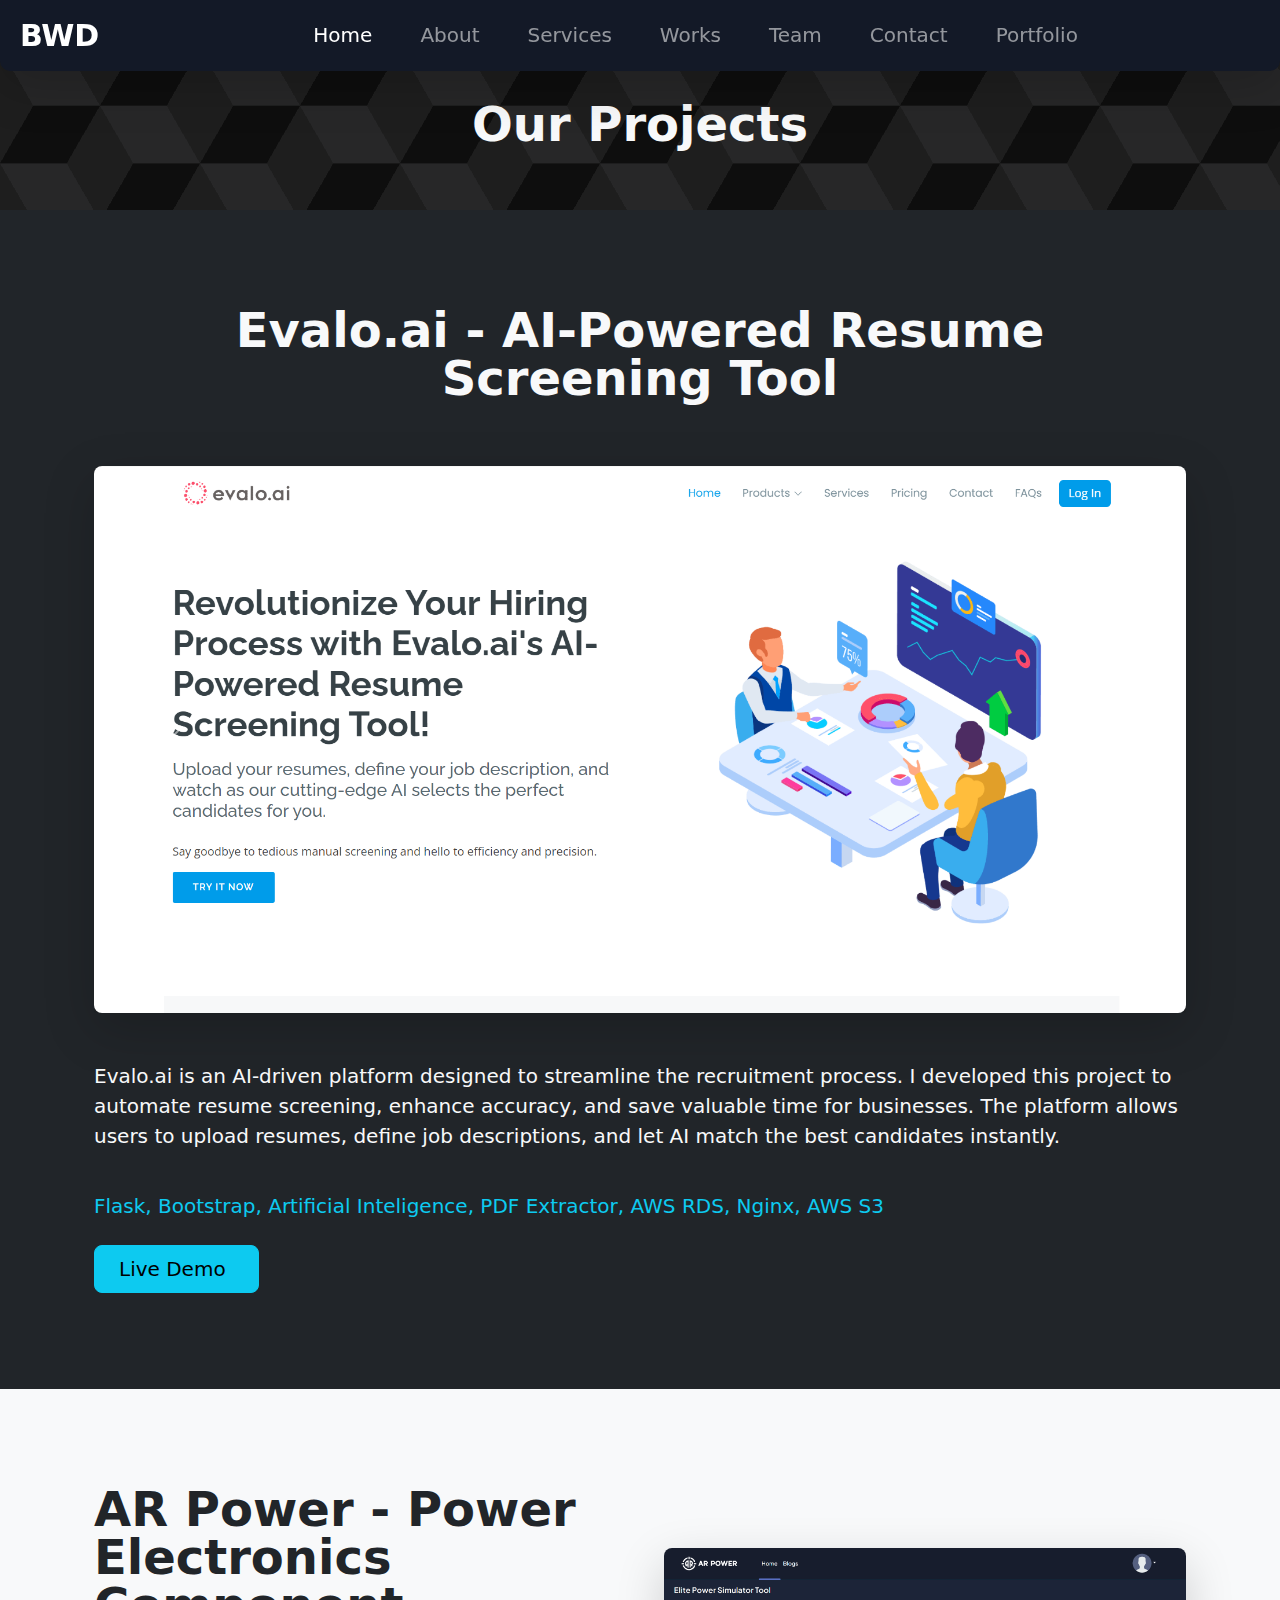
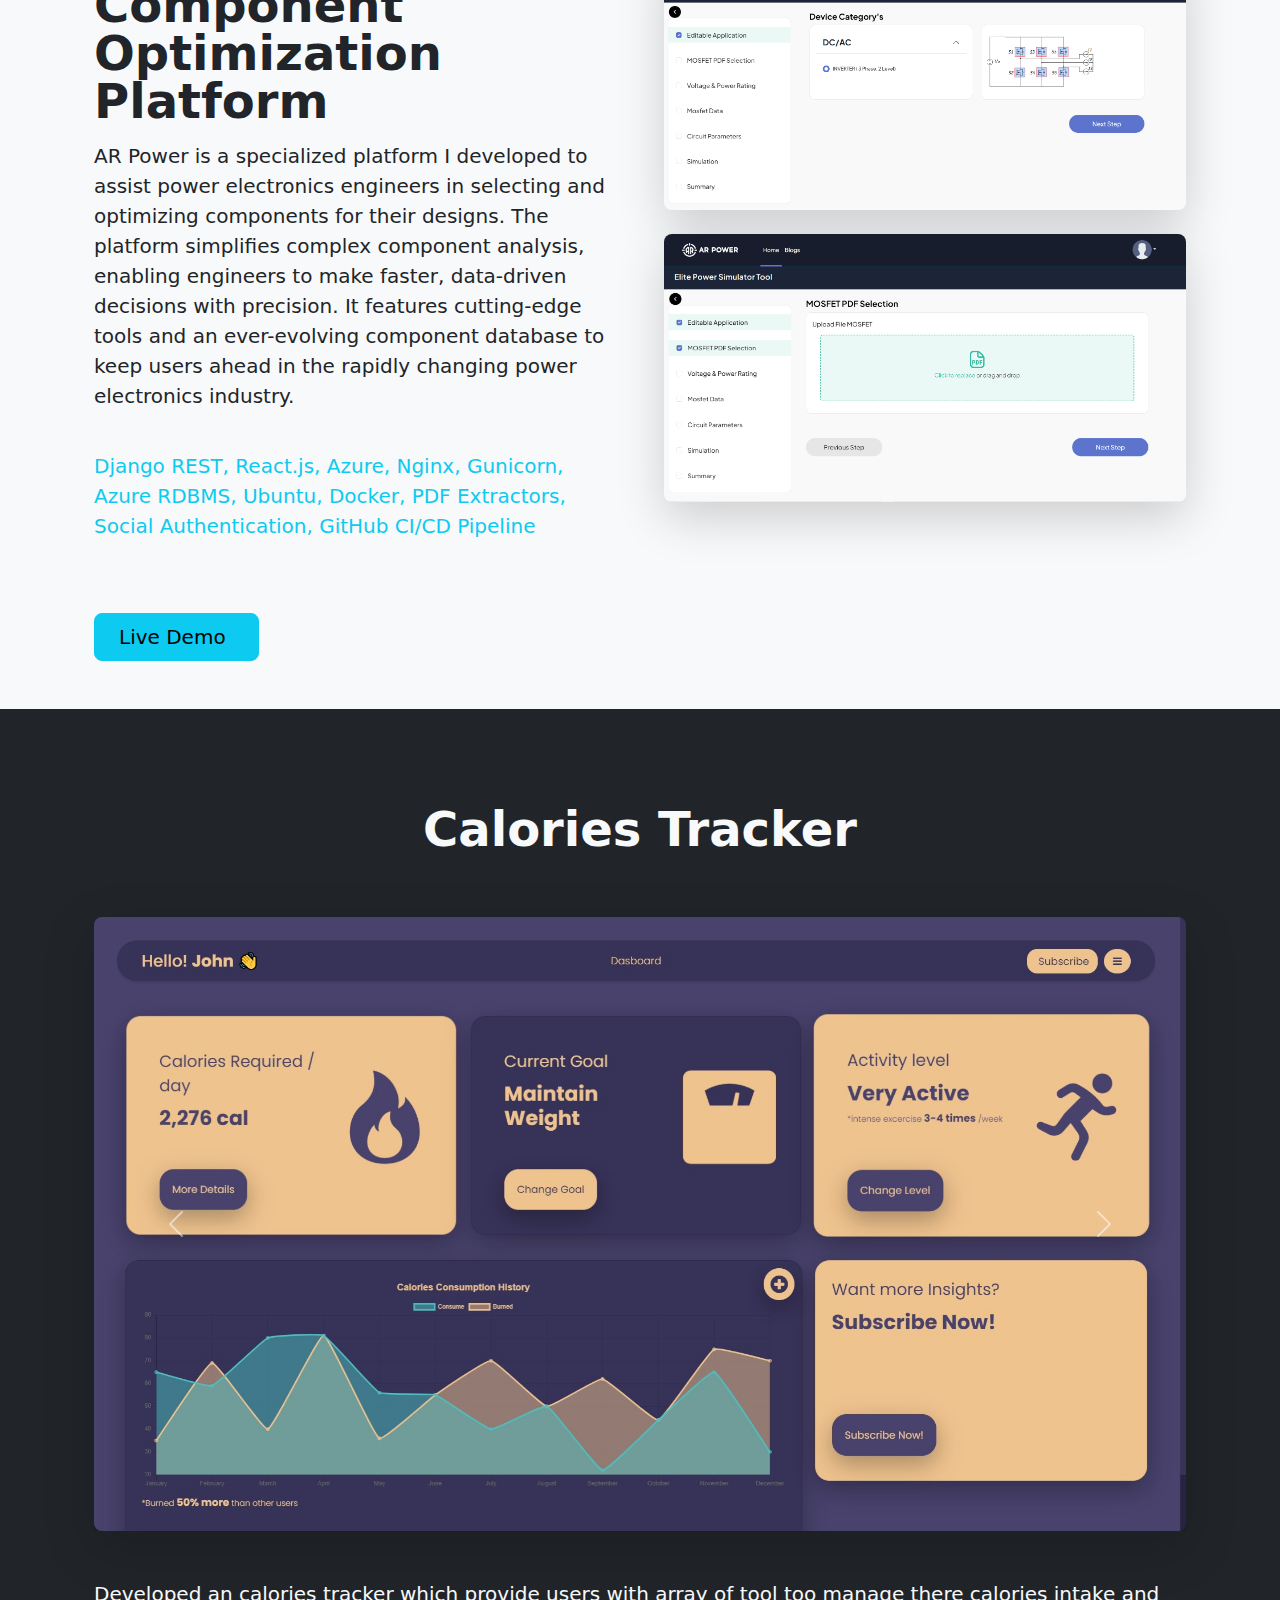
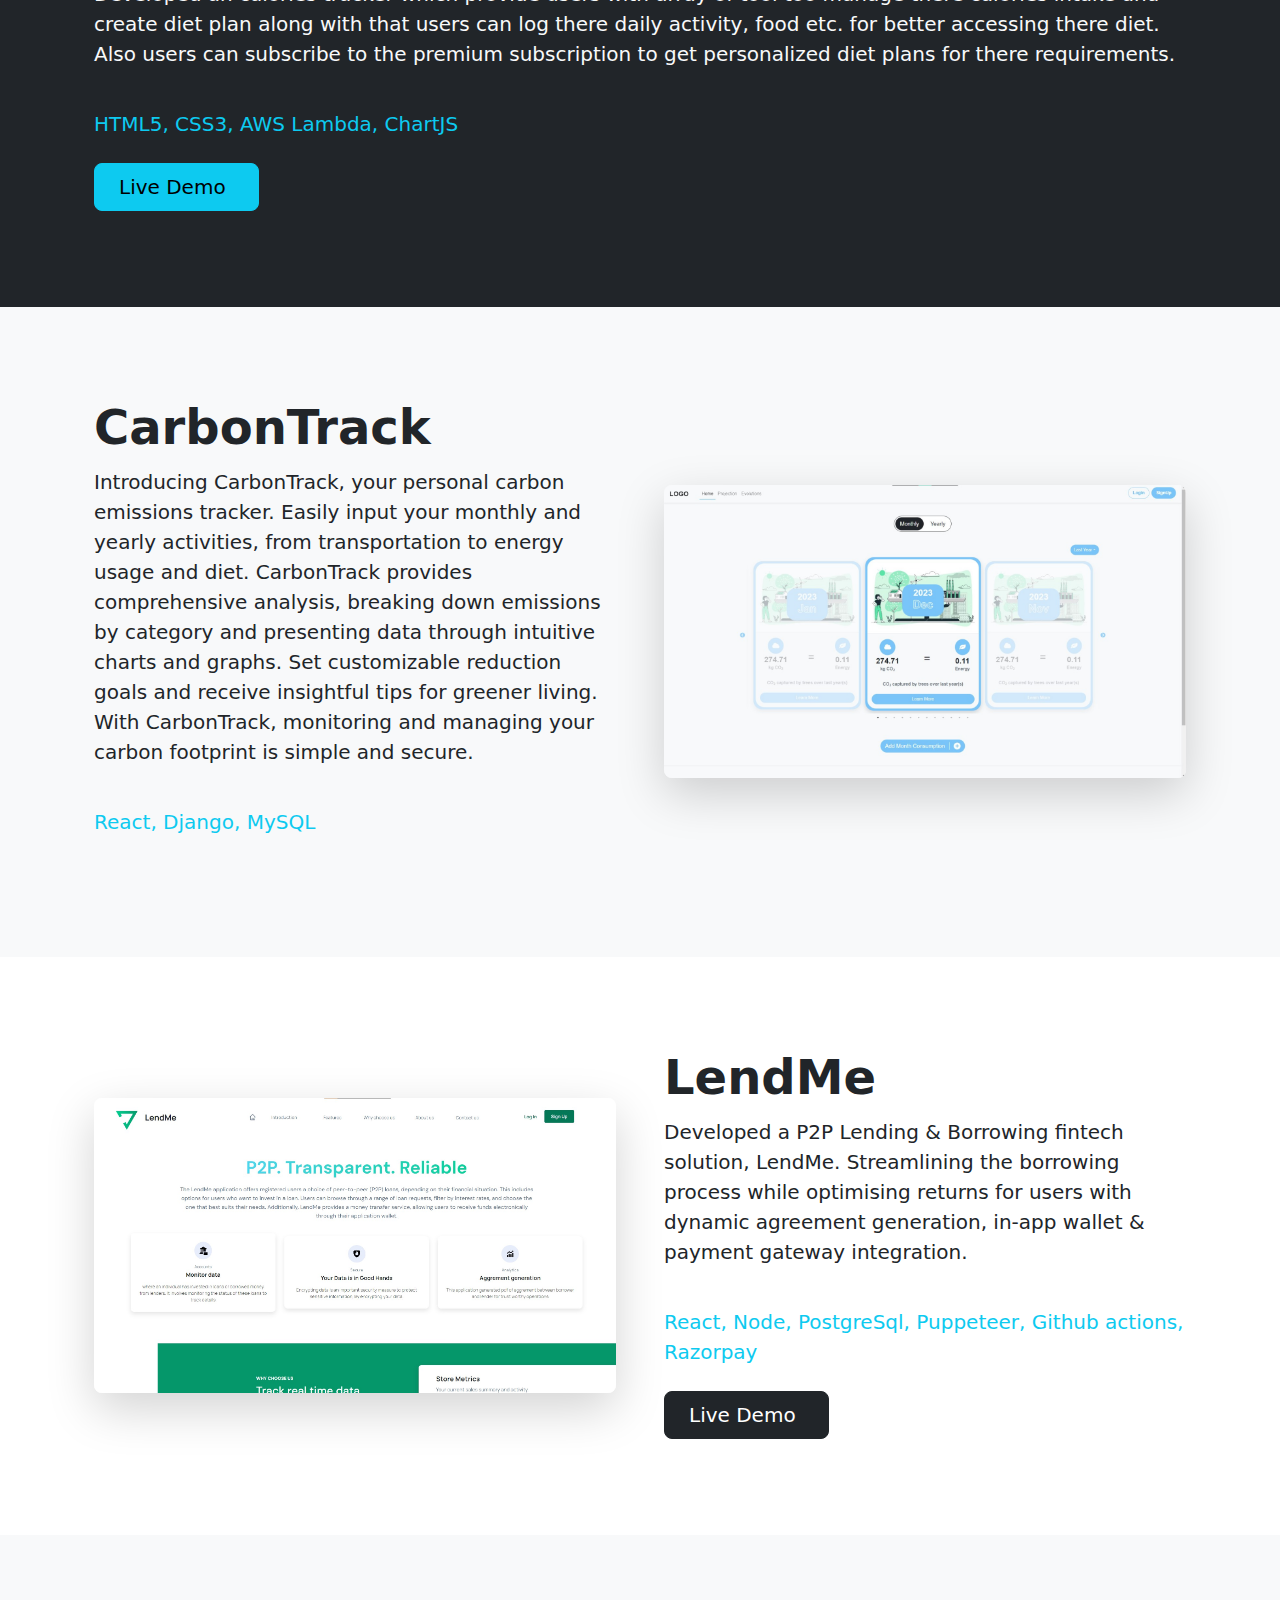
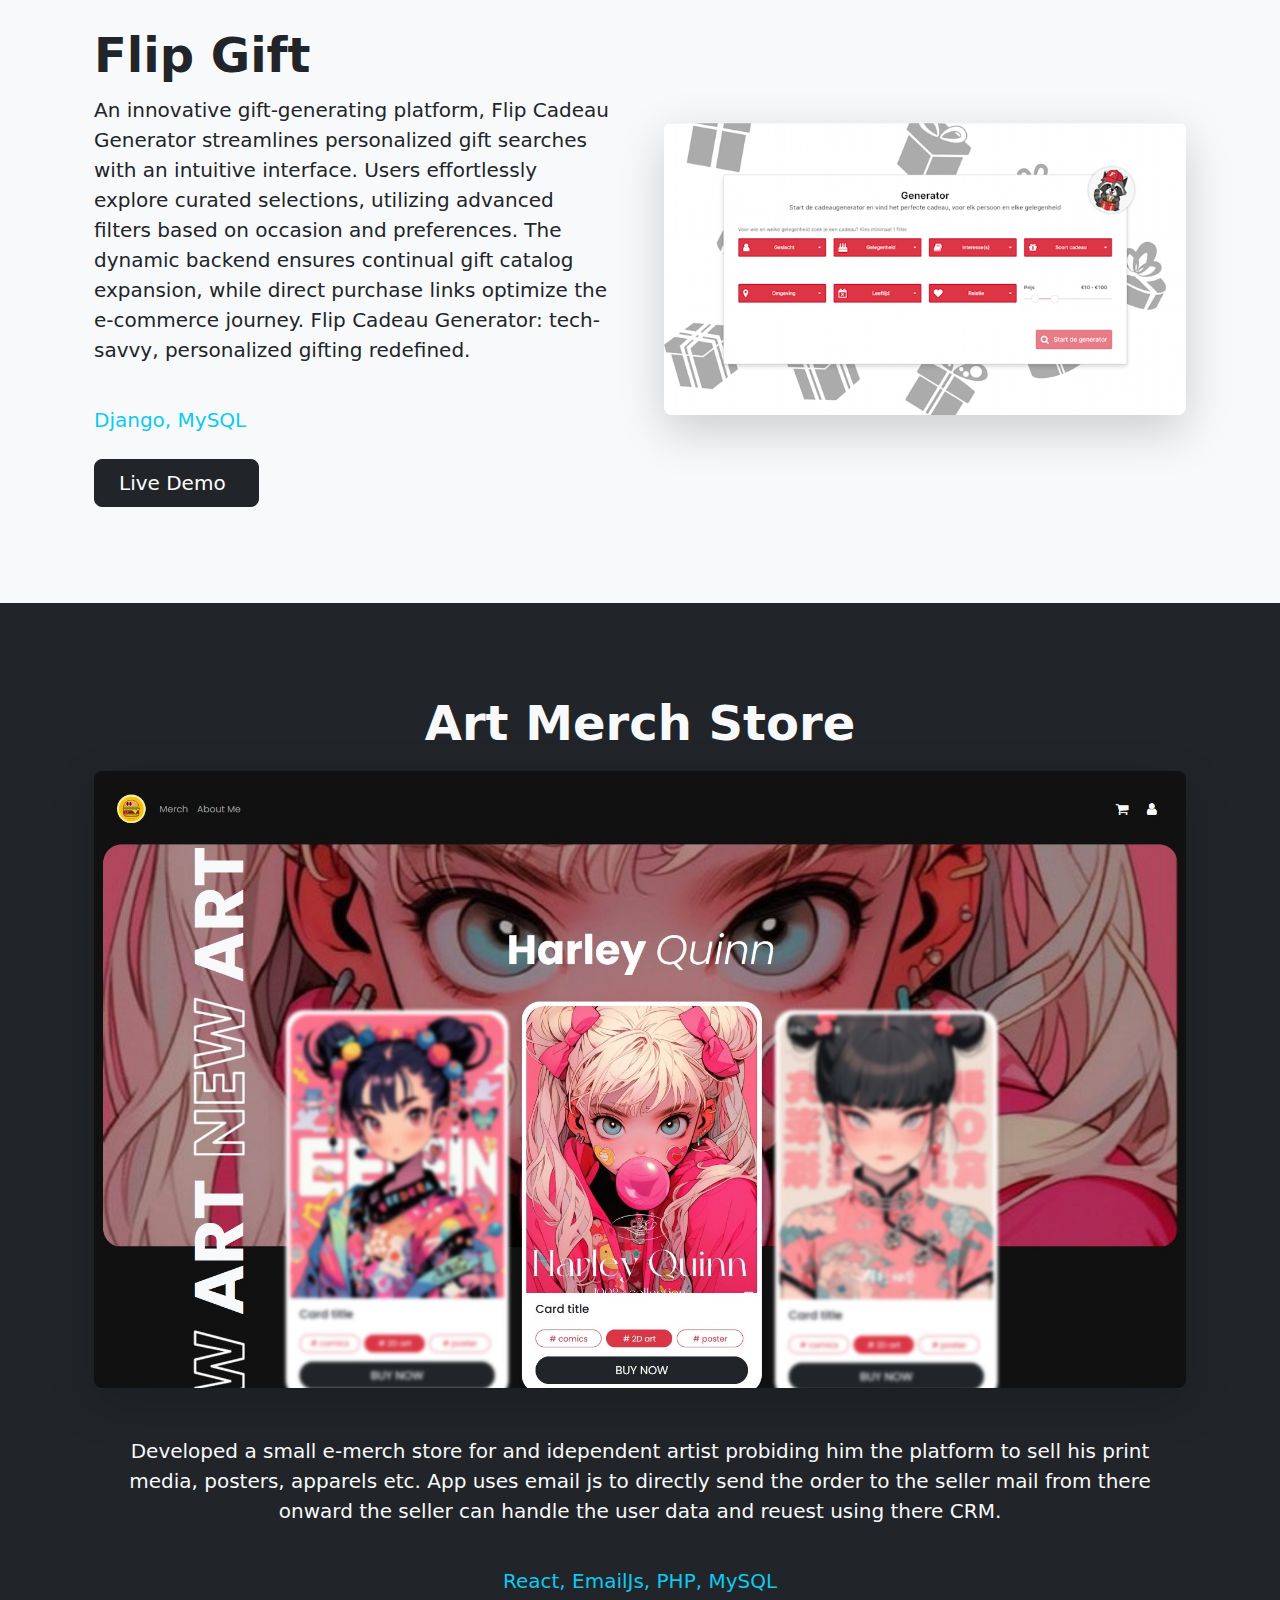
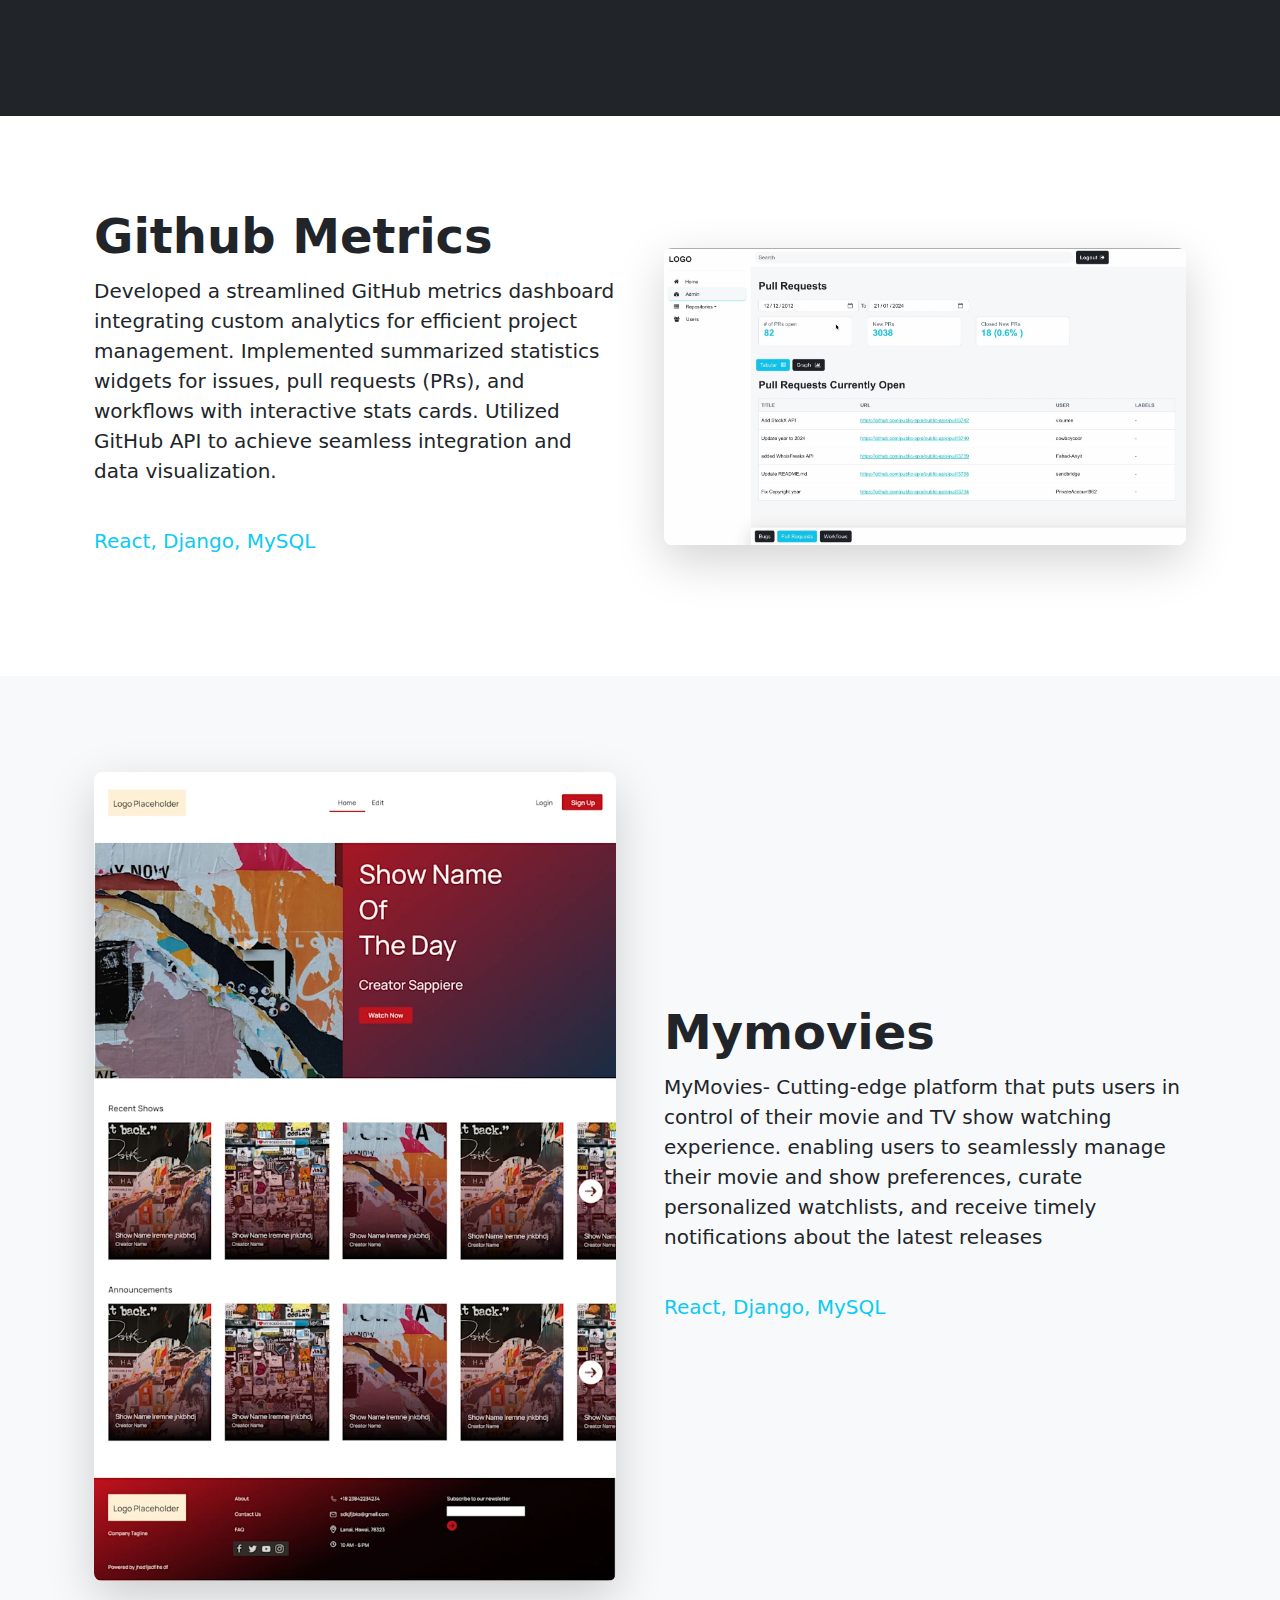
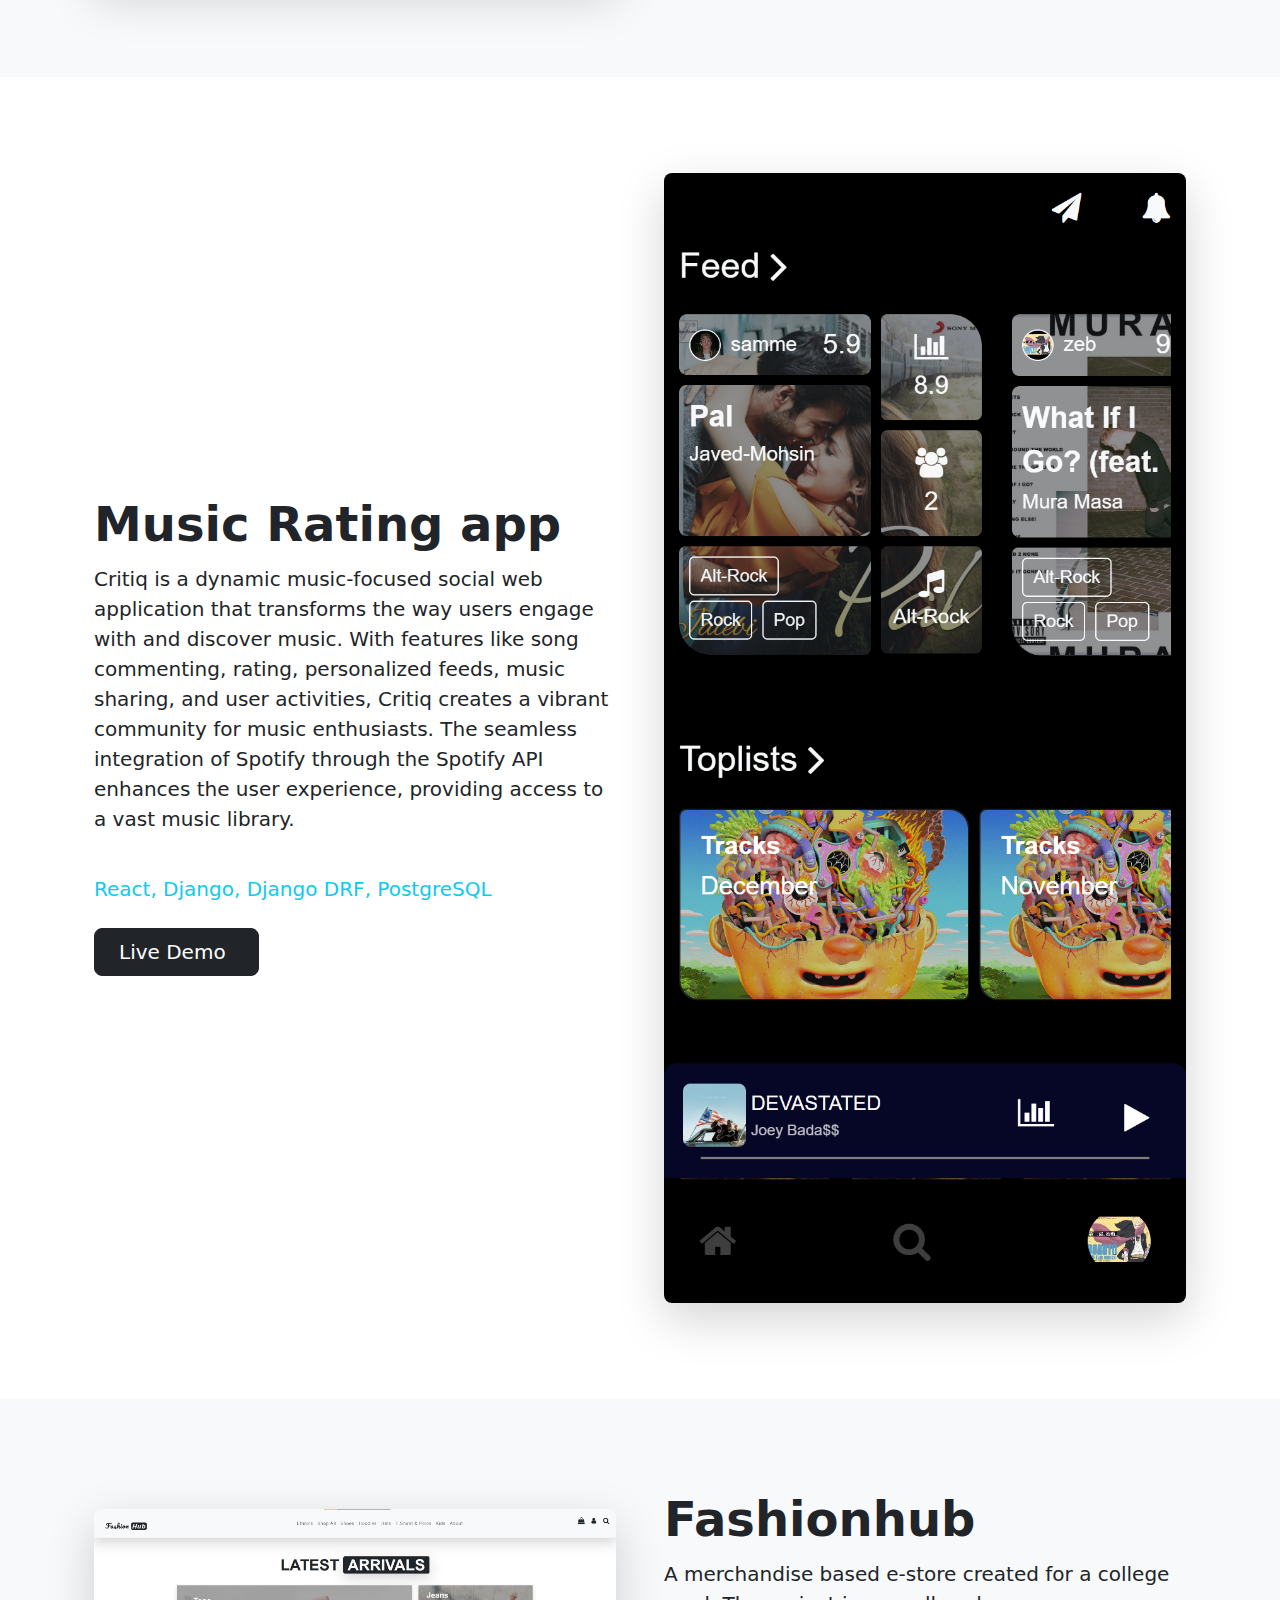
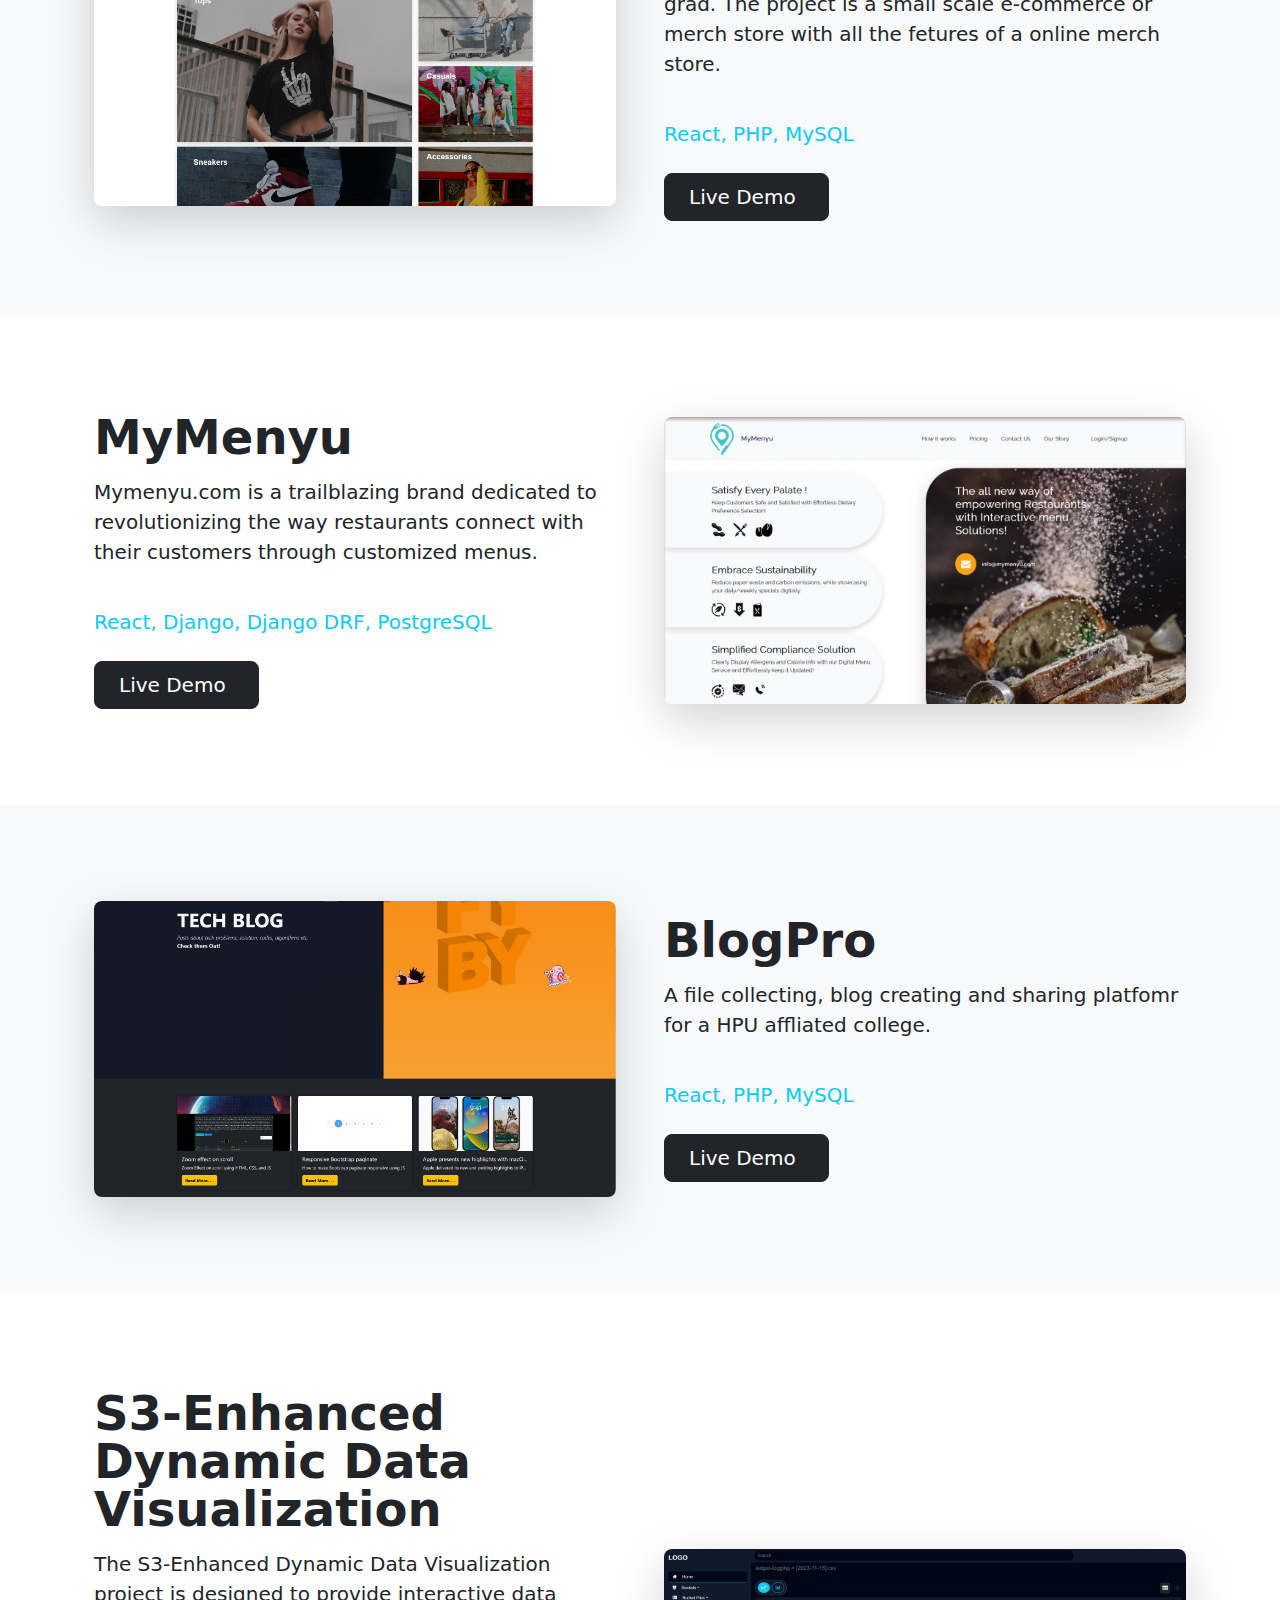
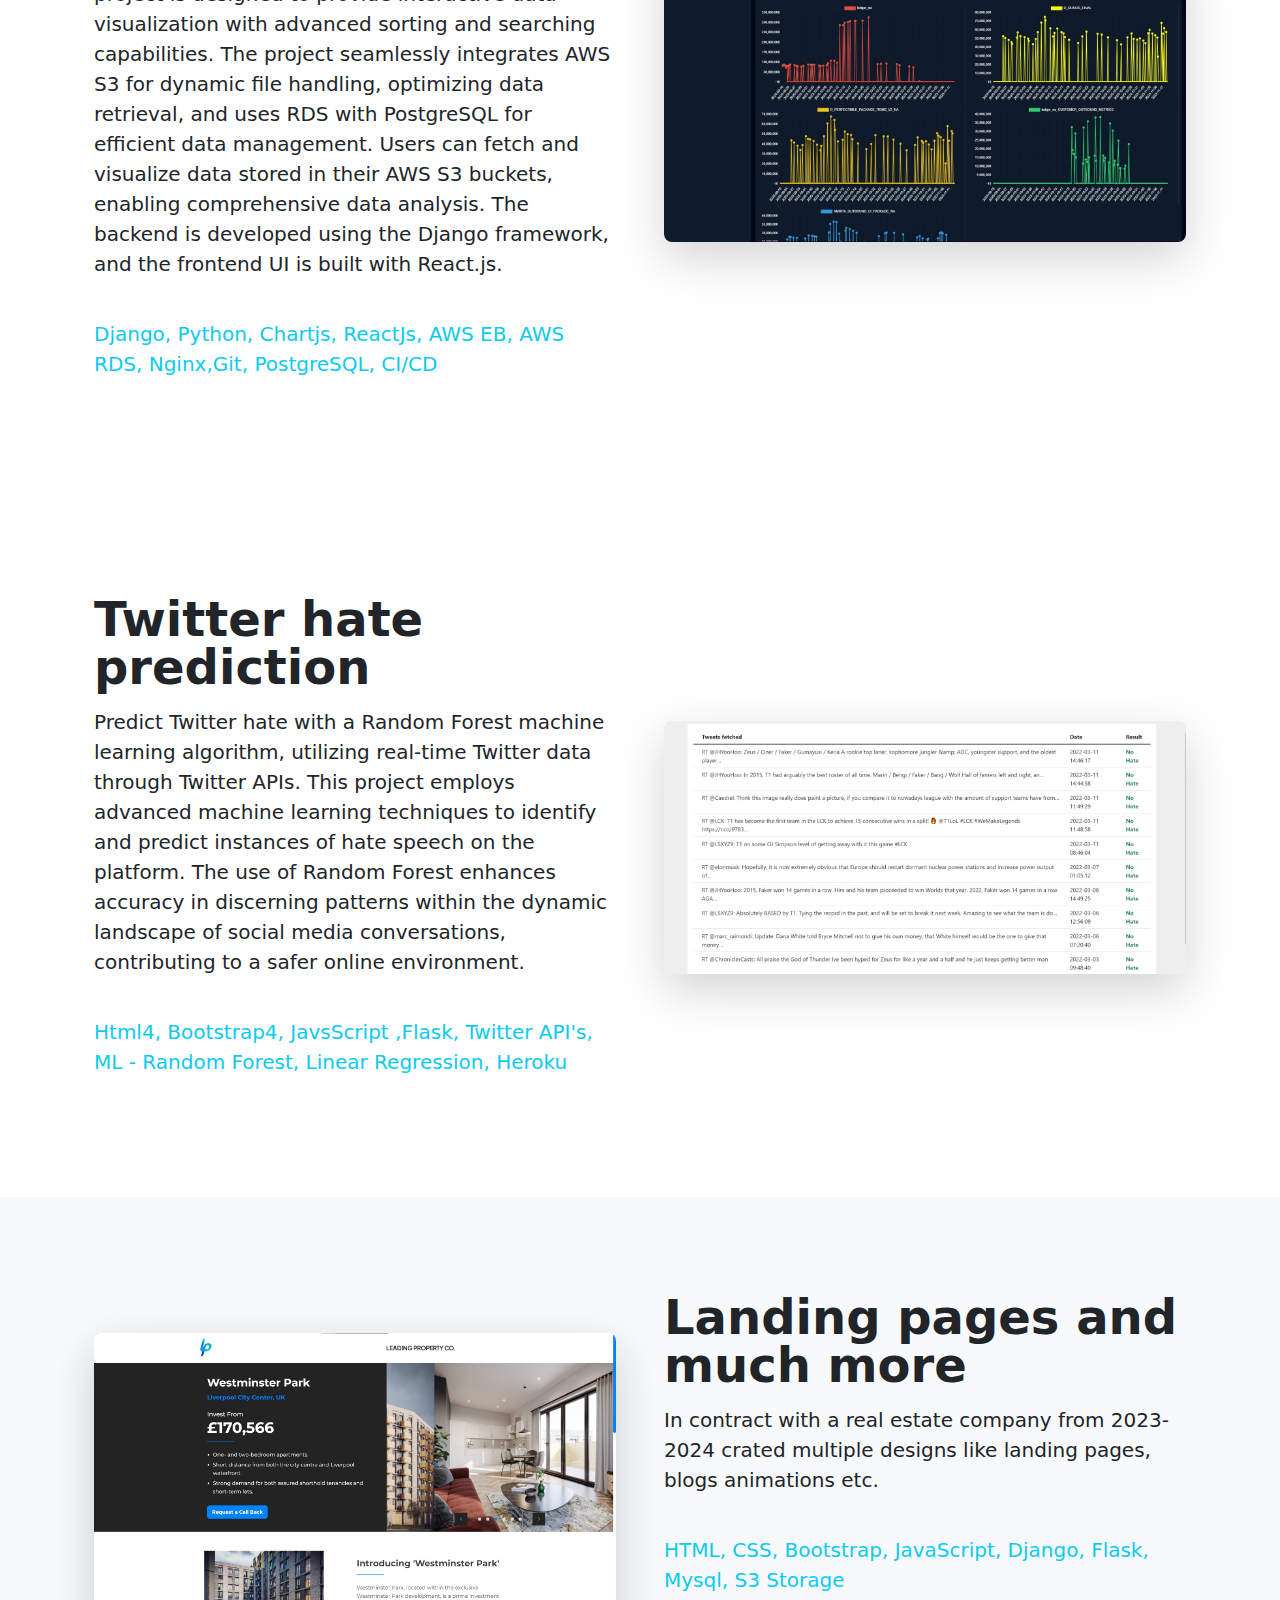
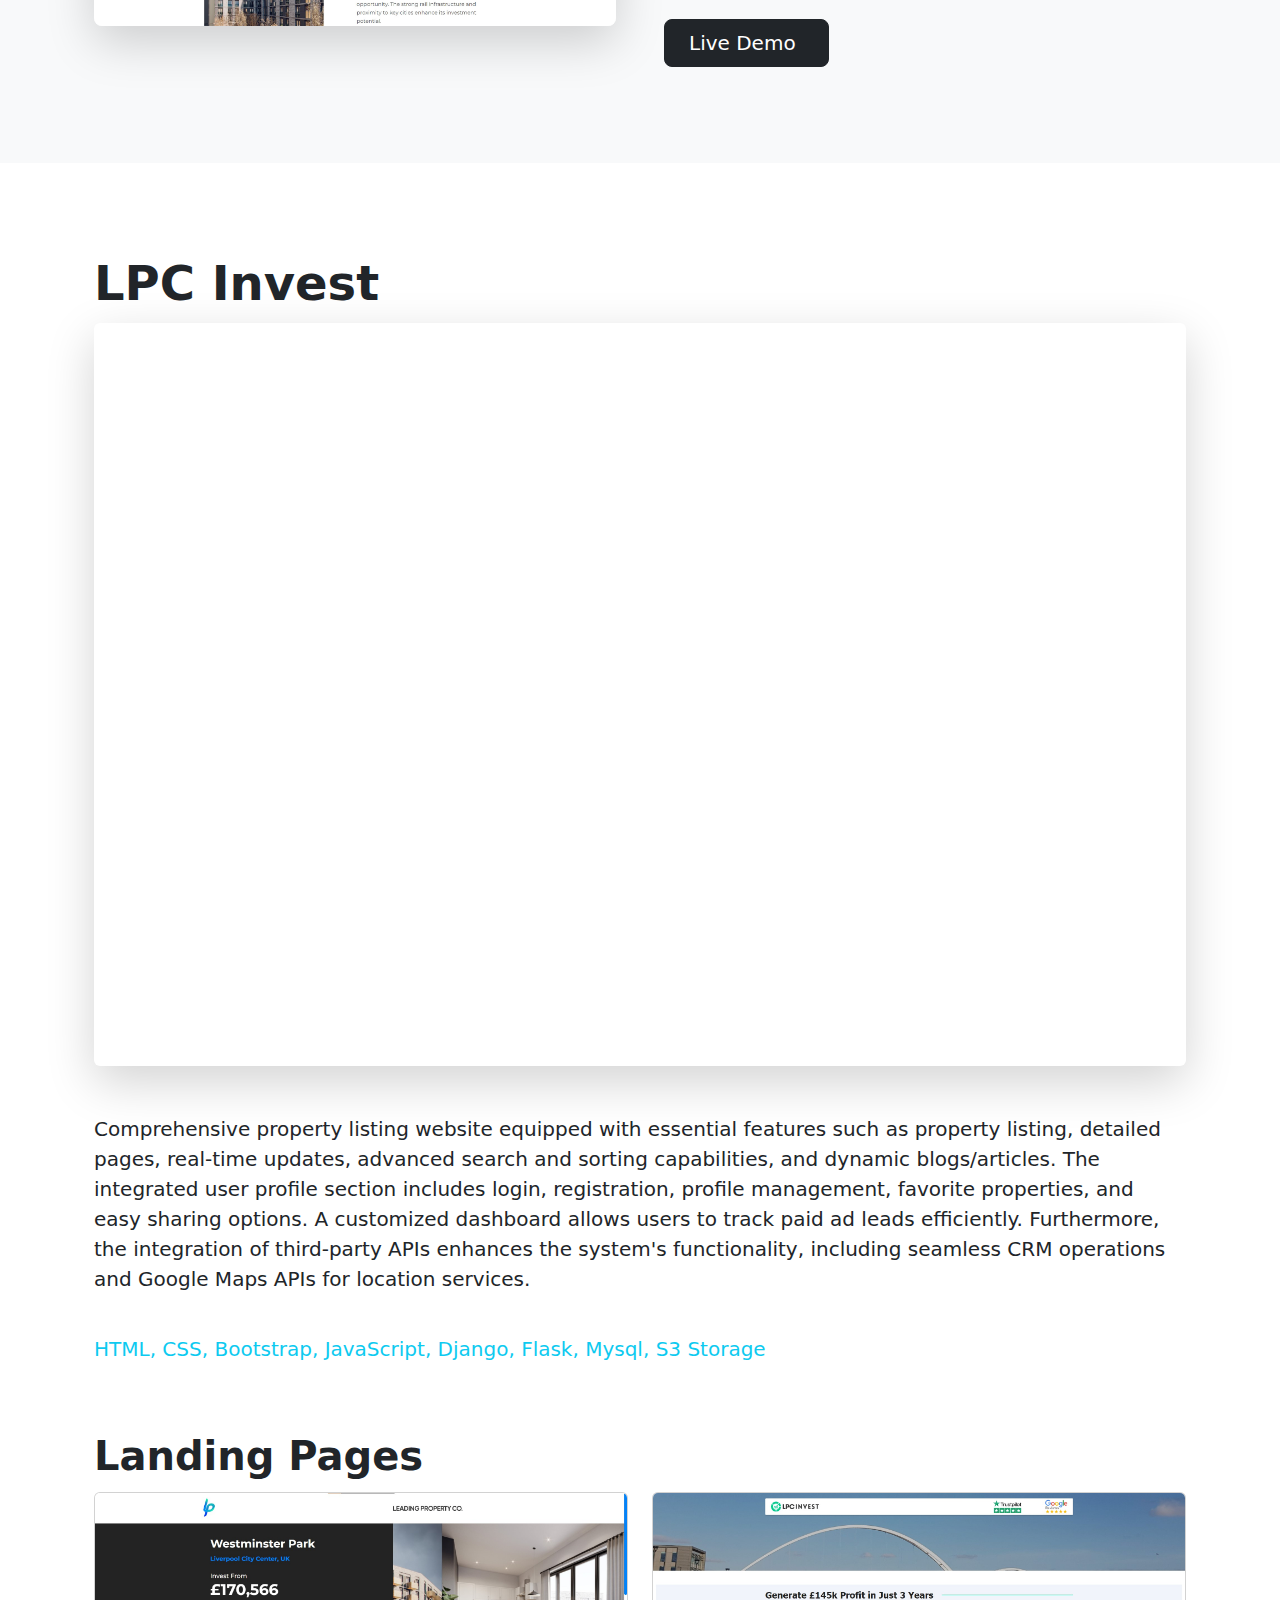
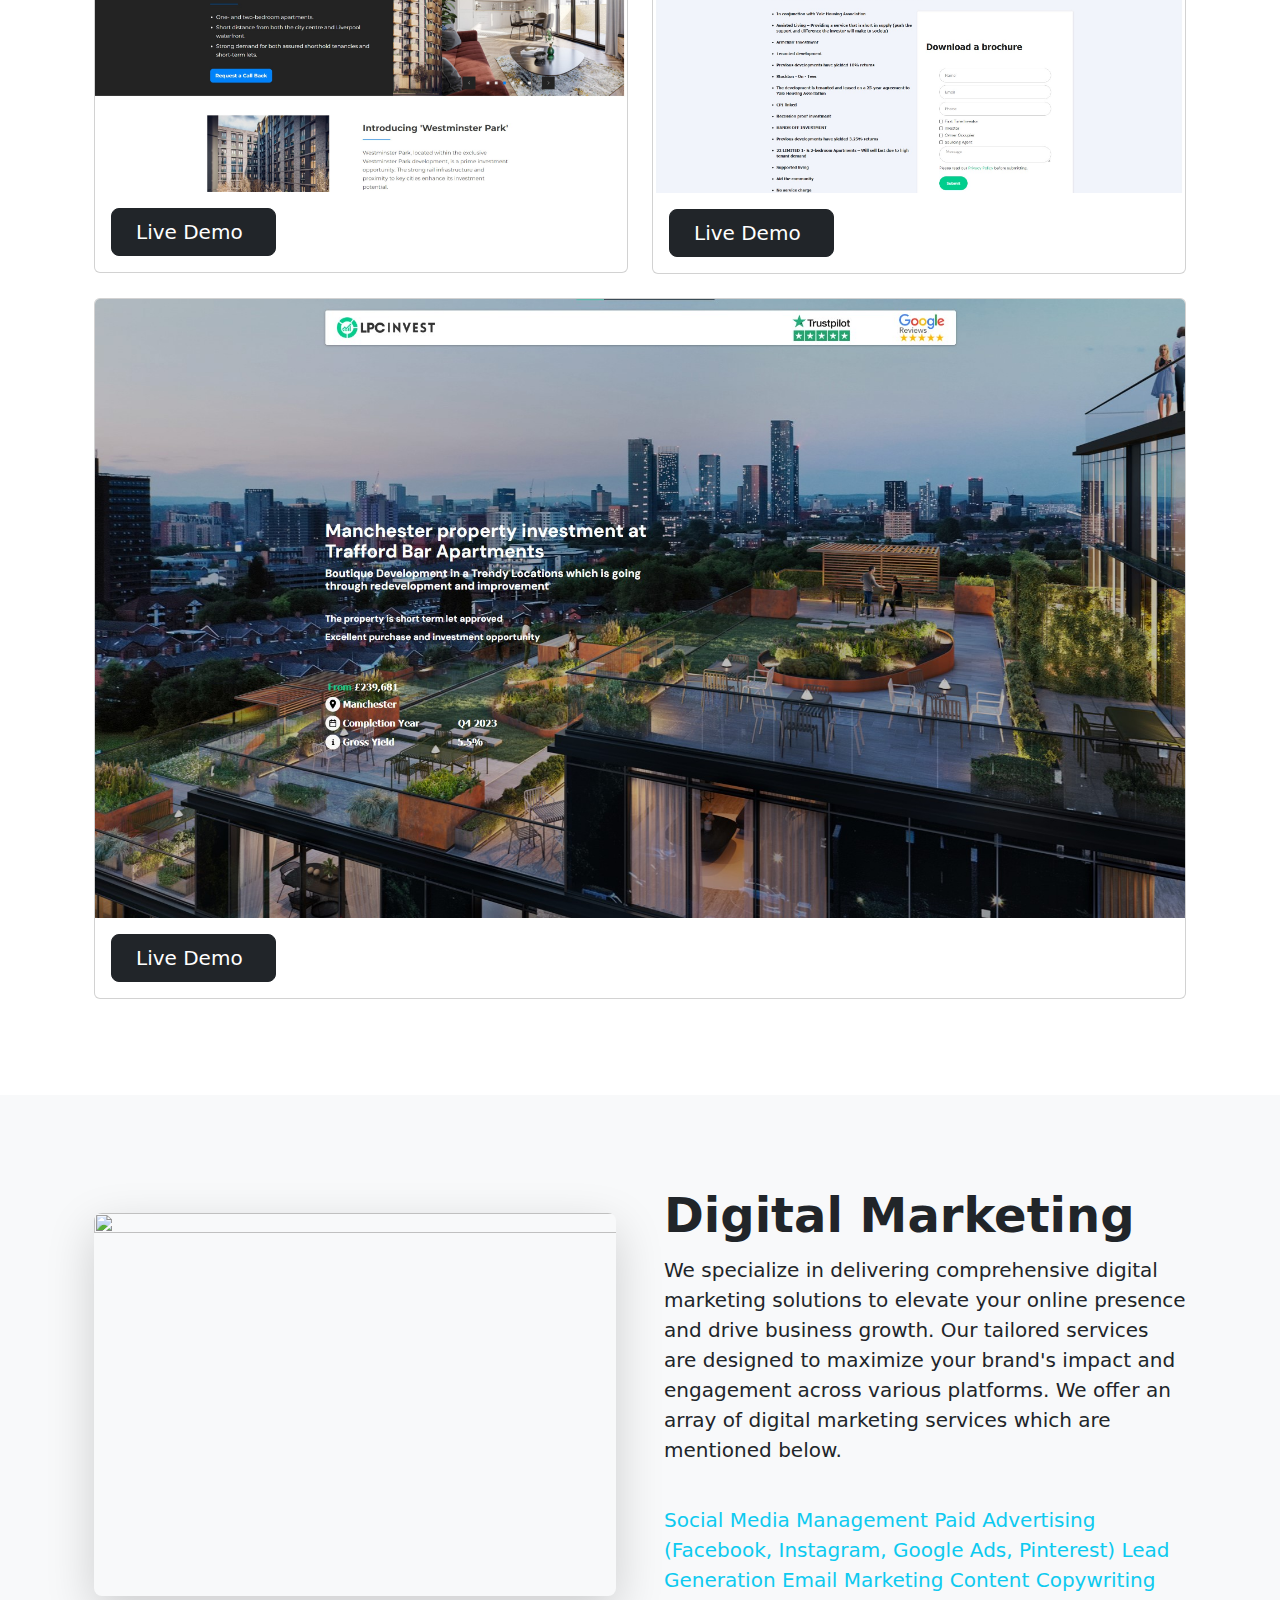
==== commit c724c14c: "moved v2.0" ====
--- a/projects.html
+++ b/projects.html
@@ -30,8 +30,45 @@
     </script> -->
   </head>
   <body>
+        <!-- NAVBAR CODE START======== -->
+
+        <nav class="navbar navbar-expand-lg navbar-dark bg-none shadow-lg position-fixed w-100">
+          <div class="container-fluid">
+            <a class="navbar-brand px-2 fw-bold" style="font-size: 30px !important" href="index.html">BWD</a>
+            <button class="navbar-toggler" type="button" data-bs-toggle="collapse" data-bs-target="#navbarNav" aria-controls="navbarNav" aria-expanded="false" aria-label="Toggle navigation">
+              <span class="navbar-toggler-icon"></span>
+            </button>
+            <div class="collapse navbar-collapse lead" id="navbarNav">
+              <ul class="navbar-nav mainav mx-auto mb-lg-0">
+                <li class="nav-item px-3">
+                  <a class="nav-link active" aria-current="page" href="#">Home</a>
+                </li>
+                <li class="nav-item px-3">
+                  <a class="nav-link" href="#About">About</a>
+                </li>
+                <li class="nav-item px-3">
+                  <a class="nav-link" href="#serv">Services</a>
+                </li>
+                <li class="nav-item px-3">
+                  <a class="nav-link" href="#wrk">Works</a>
+                </li>
+                <li class="nav-item px-3">
+                  <a class="nav-link" href="#team-section">Team</a>
+                </li>
+                <li class="nav-item px-3">
+                  <a class="nav-link" href="#foot">Contact</a>
+                </li>
+                <li class="nav-item px-3">
+                  <a class="nav-link" href="projects.html">Portfolio</a>
+                </li>
+              </ul>
+            </div>
+          </div>
+        </nav>
+    
+        <!-- NAVBAR CODE END======== -->
     <div class="pattern">
-      <div class="w-100 text-center text-light py-4" style="background-color: rgba(0, 0, 0, 0.5)">
+      <div class="w-100 text-center text-light py-5 mt-5" style="background-color: rgba(0, 0, 0, 0.5)">
         <h4 class="display-5 fw-bold">Our Projects</h4>
       </div>
     </div>
@@ -611,19 +648,54 @@
     </div>
 
     <!-- Footer/Connect section -->
-    <div class="pattern">
-      <div id="foot" class="p-5" style="background: radial-gradient(circle, rgba(19, 25, 37, 0.5) 0%, rgba(0, 0, 0, 0.5) 100%)">
-        <h1 class="display-3 pb-5 mt-0 fw-bold text-center" style="color: #f78e18"><em>Contact</em></h1>
-
-        <h4 class="fw-light text-light">If you like our work and already have a project in mind, please use the contacts below to request a quote or simply say “Hello!”.</h4>
-        <h3 class="text-light pt-5 pb-2">Email: <a href="mailto:zebcorp76@gmail.com" class="link-light"> zebcorp76@gmail.com</a></h3>
-        <h3 class="text-light pb-5">Linkedin: <a href="https://www.linkedin.com/company/bharat-web-dev/" class="link-light">Connect with Linkedin</a></h3>
-        <!-- <h3 class="text-light pb-5">Instagram: <a href="https://www.instagram.com/zeb_corp/" class="link-light">zeb_corp</a></h3> -->
-
-        <p class="text-secondary pt-5">©2019-2024.</p>
-      </div>
-    </div>
-    <!-- Footer/Connect section End -->
+    <footer>
+      <div id="foot" class="p-5" style="background: radial-gradient(circle, rgba(19, 25, 37, 1) 0%, rgba(0, 0, 0, 1) 100%)">
+        <div class="container">
+          <div class="row">
+            <!-- About Us Section -->
+            <div class="col-md-6">
+              <h2 class="footer-heading mb-4" style="color: #f78e18;">About Us</h2>
+              <p class="text-light">At BharatWebDev, we are passionate about turning ideas into impactful digital solutions. With a strong foundation of expertise and a team driven by innovation, we aim to deliver excellence in every project we undertake.</p>
+            </div>
+      
+            <!-- Features Section -->
+            <div class="col-md-2">
+              <h2 class="footer-heading mb-4" style="color: #f78e18;">Features</h2>
+              <ul class="list-unstyled">
+                <li><a href="#About" class="link-light">About Us</a></li>
+                <li><a href="#serv" class="link-light">Services</a></li>
+                <li><a href="#team-section" class="link-light">Team</a></li>
+                <li><a href="#foot" class="link-light">Contact Us</a></li>
+              </ul>
+            </div>
+      
+            <!-- Follow Us Section -->
+            <div class="col-md-2">
+              <h2 class="footer-heading mb-4" style="color: #f78e18;">Follow Us</h2>
+              <a href="#" class="link-light pe-3"><i class="fa fa-facebook"></i></a>
+              <a href="#" class="link-light pe-3"><i class="fa fa-twitter"></i></a>
+              <a href="#" class="link-light pe-3"><i class="fa fa-instagram"></i></a>
+              <a href="#" class="link-light pe-3"><i class="fa fa-linkedin"></i></a>
+            </div>
+    
+            <div class="col-md-2">
+              <h2 class="footer-heading mb-4" style="color: #f78e18;">Location</h2>
+              <a href="#" class="link-light pe-3  text-decoration-none "><i class="fa-solid fa-location-dot pe-3"></i>#444,near to </a>
+            </div>
+    
+          <div class="row pt-5 mt-5 text-center">
+            <div class="col-md-12">
+              <div class="border-top pt-5">
+                <p class="text-light">
+                  &copy; <script>document.write(new Date().getFullYear());</script> All Rights Reserved. Designed with love by You.
+                </p>
+              </div>
+            </div>
+          </div>
+        </div>
+      </div>
+    </footer>
+    
 
     <script>
       AOS.init();
--- a/master.css
+++ b/master.css
@@ -1,18 +1,18 @@
 html,
 body {
   height: 100%;
-  /* overflow-x: hidden; */
+
   margin: 0;
   scroll-behavior: smooth;
 }
-/* ::-webkit-scrollbar {
+::-webkit-scrollbar {
   width: 5px;
   background-color: #1d1d1d;
-} */
+}
 #hero {
   background: linear-gradient(0deg, rgba(249, 172, 64, 1) 0%, rgba(247, 142, 24, 1) 100%);
   width: 90%;
-  min-height: 100vh;
+  min-height: 100dvh;
   background-size: cover;
   background-position: center;
   background-repeat: no-repeat;
@@ -87,8 +87,21 @@
   left: 0;
   z-index: 11;
 }
+/* .fixed-height {
+  height: 100px;
+  overflow-y: auto;
+} */
 
 @media only screen and (max-width: 992px) {
+  #hero,
+  #hero1 {
+    display: none;
+  }
+  html,
+  body {
+    overflow-x: hidden;
+  }
+
   .circ {
     border-radius: 200%;
     max-width: 500px;
@@ -99,7 +112,11 @@
     object-fit: cover;
   }
   .content {
-    height: 100%;
+    height: 60dvh;
+    background: #f78e18;
+  }
+  #fc {
+    background: #f78e18;
   }
 }
 @media only screen and (max-width: 600px) {
@@ -134,3 +151,42 @@
     repeating-conic-gradient(from 30deg, var(--c1) 0 60deg, var(--c2) 0 120deg, var(--c3) 0 180deg);
   background-size: var(--s) calc(var(--s) * 0.577);
 }
+
+/* Hover effect for the person container */
+.person-container:hover .person {
+  transform: scale(1.05); /* Slight zoom-out effect */
+  transition: transform 0.3s ease; /* Smooth transition */
+}
+
+/* Add border effect on image during hover */
+.person-container:hover .person img {
+  border: 3px solid #f78e18; /* Border color */
+  transition: border 0.3s ease; /* Smooth border animation */
+}
+
+#icons .socials li a.hover {
+  color: #f78e18; /* Change to your desired hover color */
+  transform: scale(2.2); /* Slightly enlarge the icon */
+  transition: transform 0.3s ease, color 0.3s ease;
+}
+
+#icons .socials li a {
+  transition: transform 0.3s ease, color 0.3s ease;
+}
+
+.recent-slider {
+  overflow: hidden;
+  height: 200px;
+  position: relative;
+}
+
+.slider-wrapper {
+  display: flex;
+  transition: transform 1s ease-in-out;
+}
+
+.slider-wrapper img {
+  min-width: 100%;
+  height: 200px;
+  object-fit: cover;
+}
